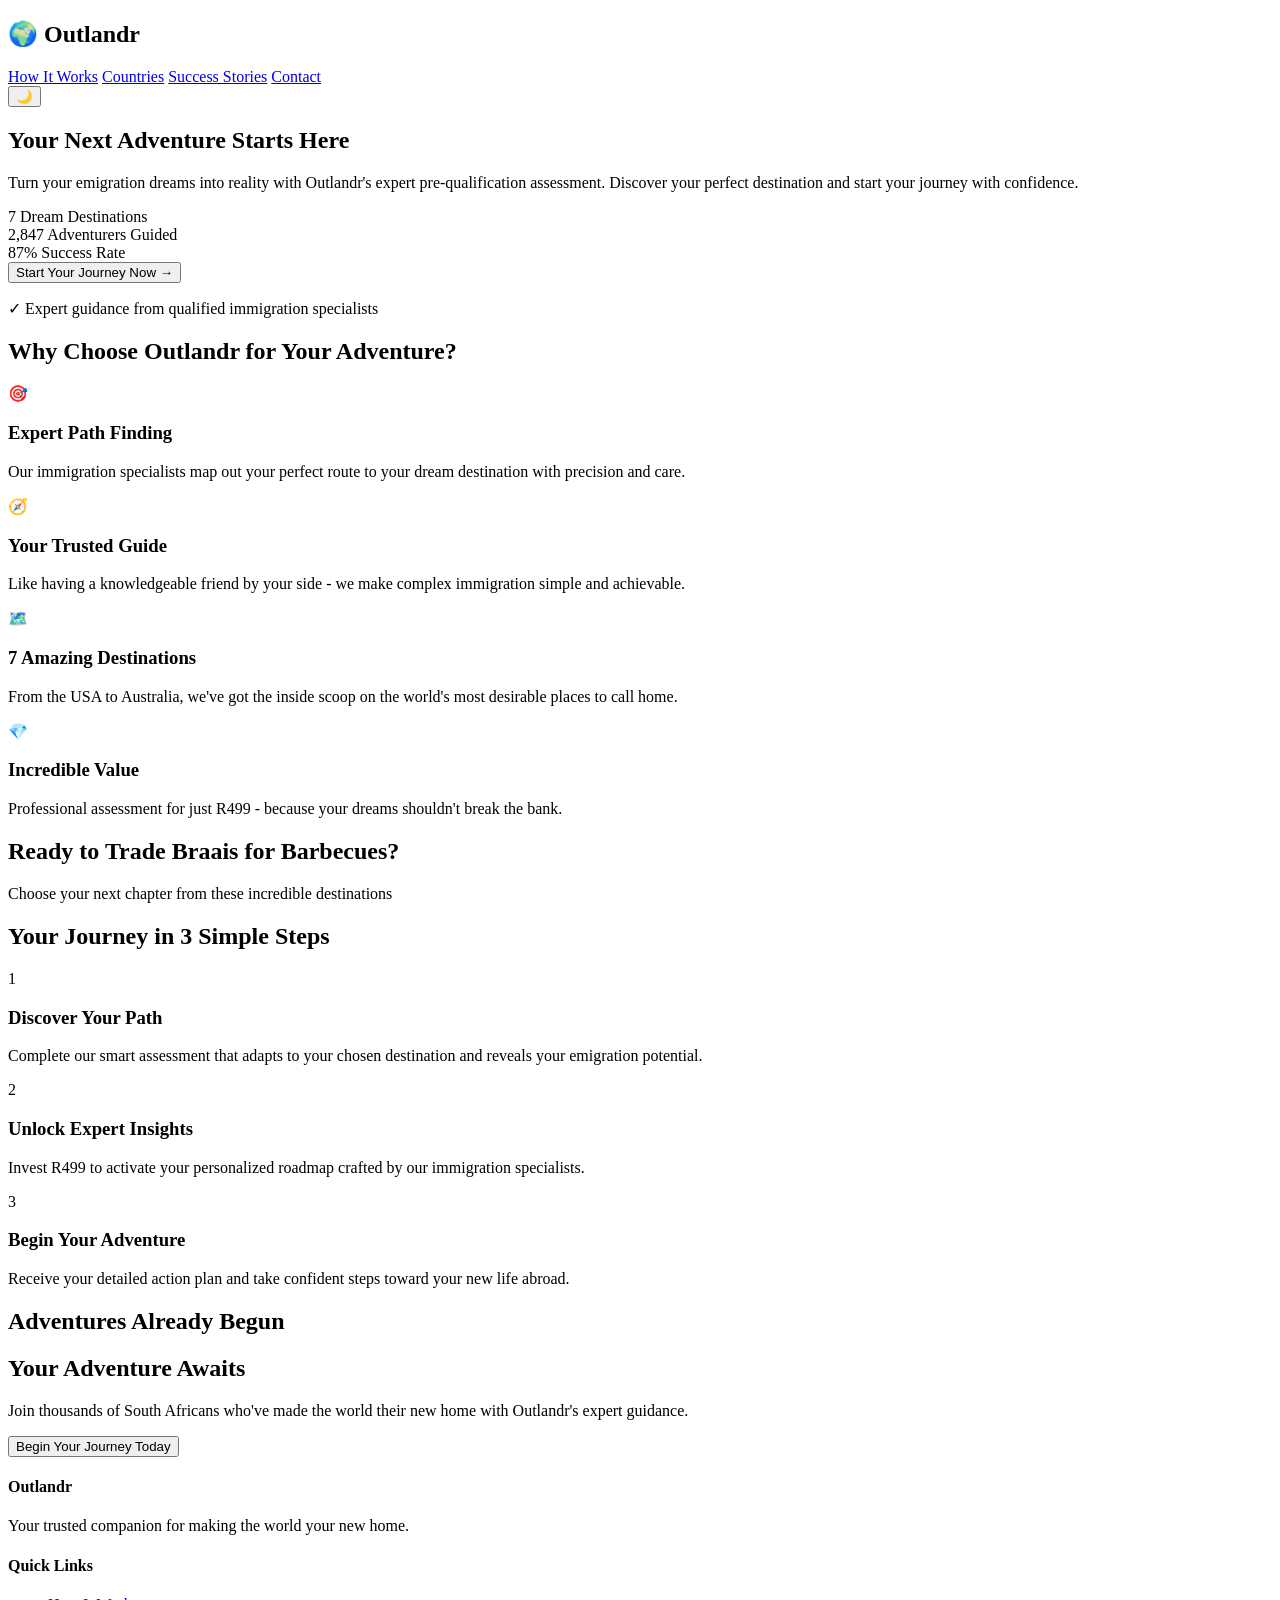
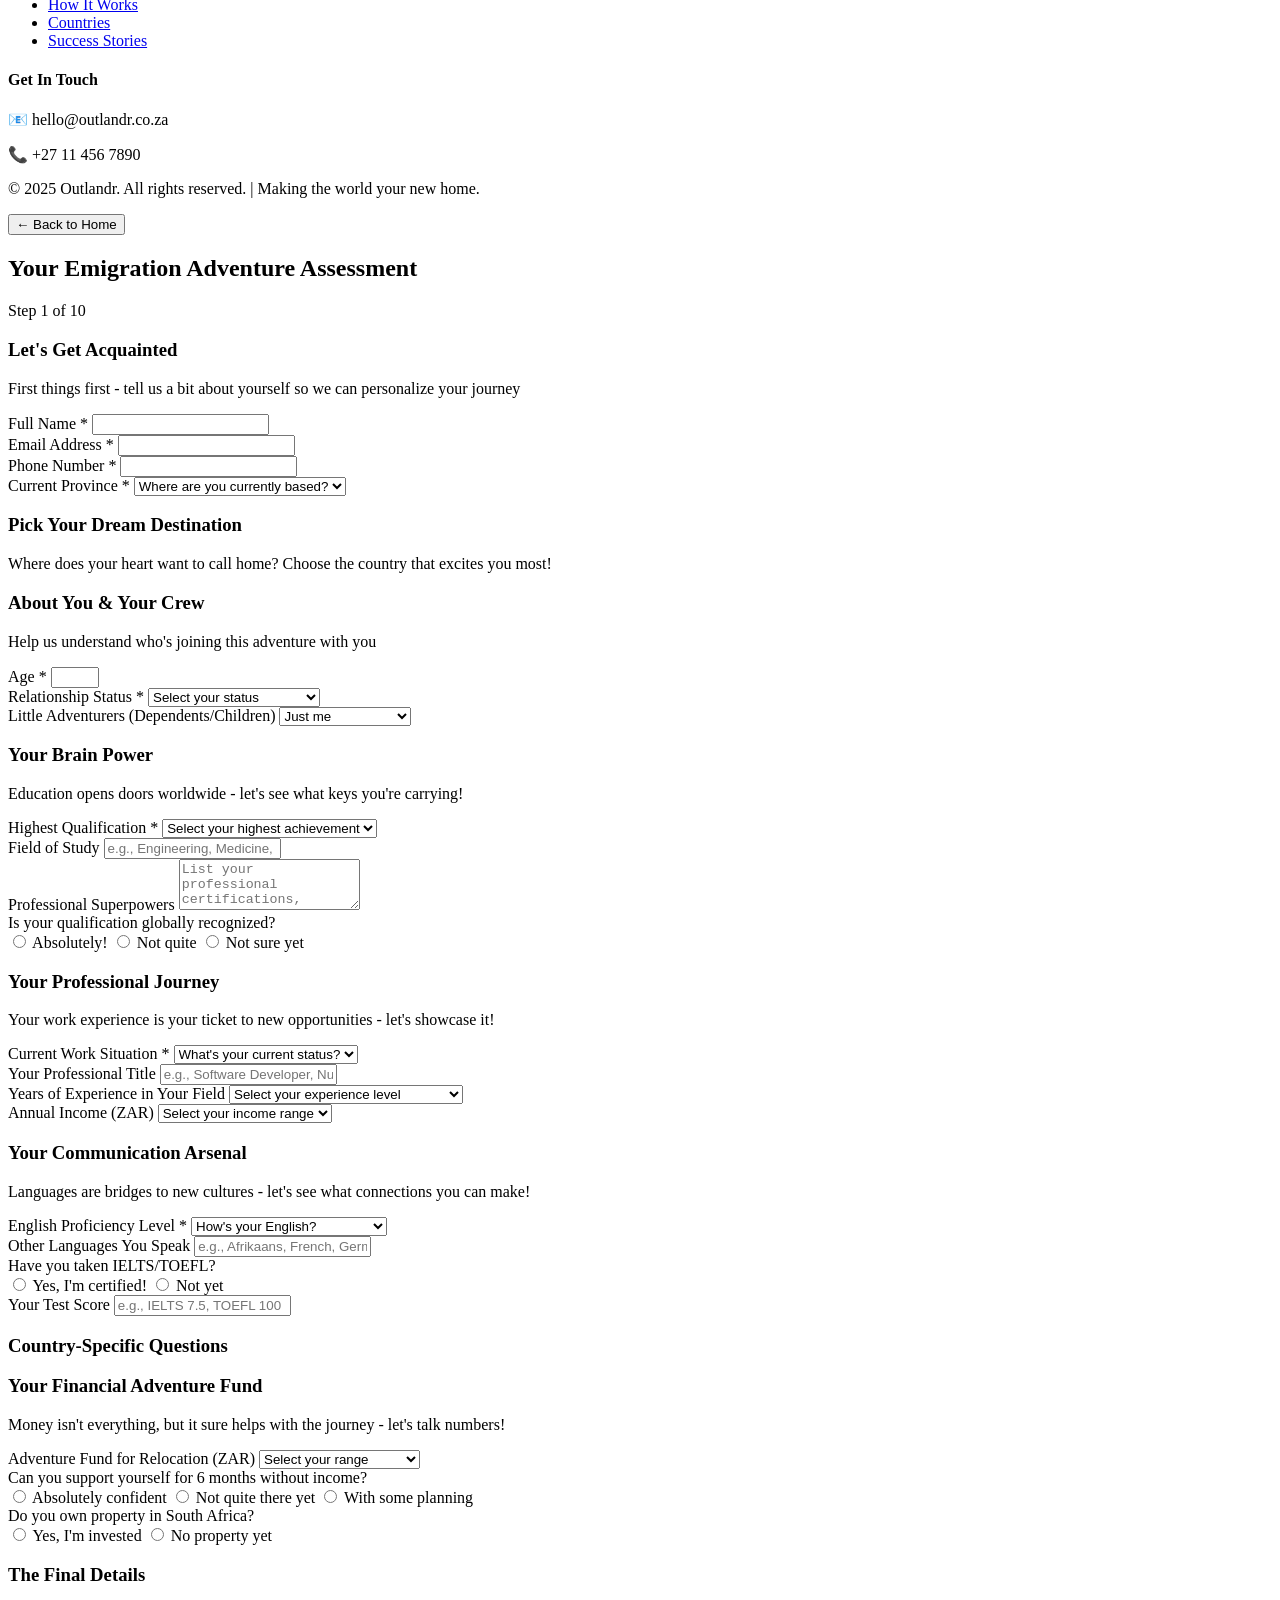
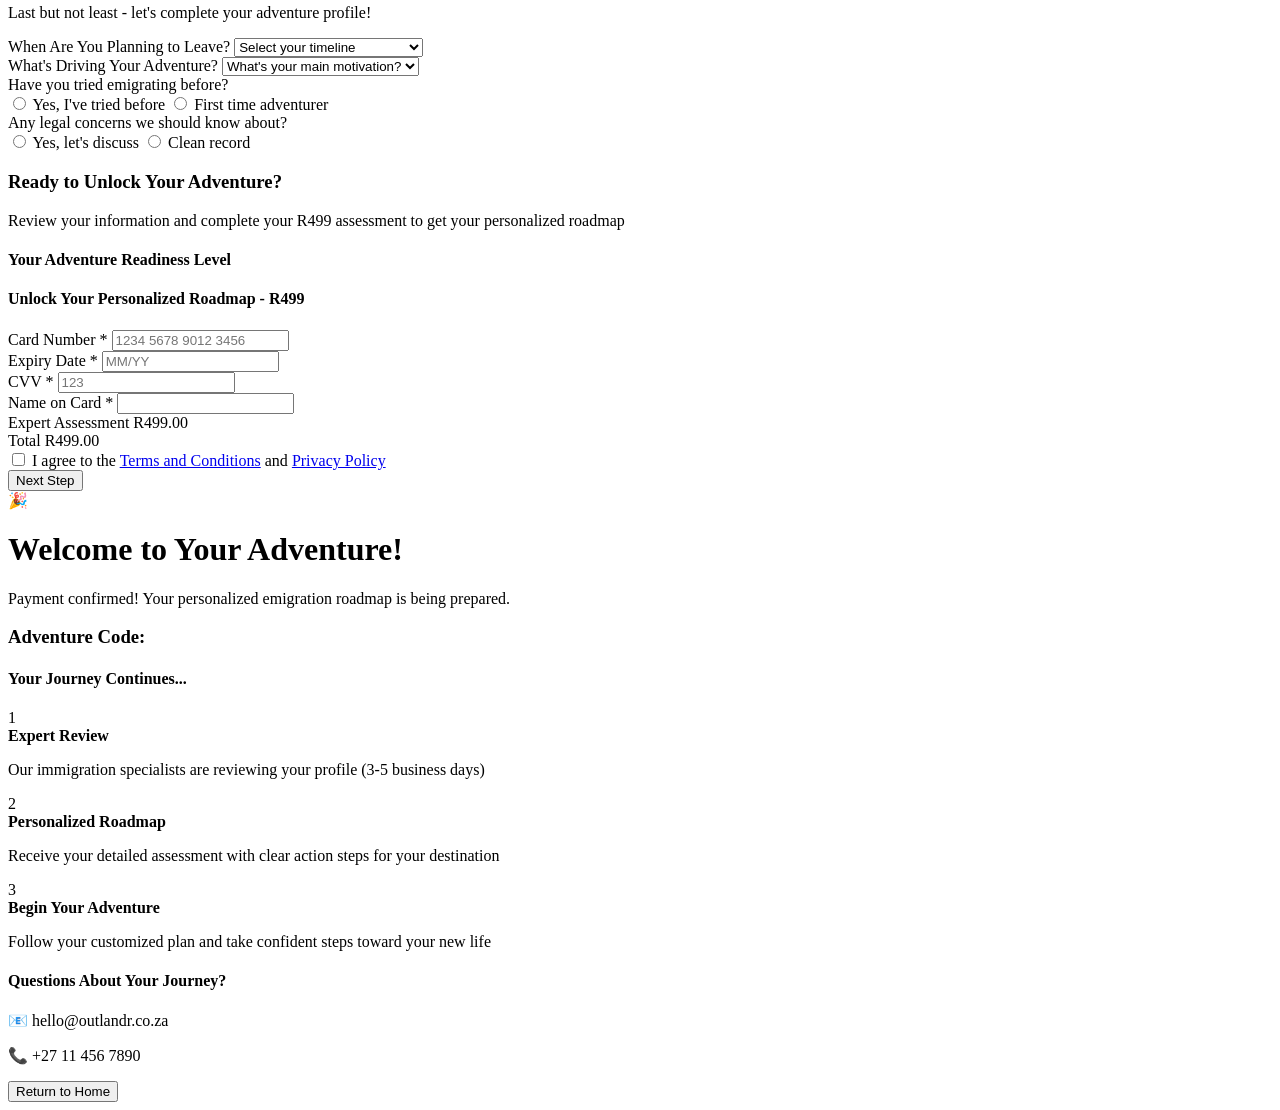
==== index.html @ 3e620a26 "Update index.html" ====
<!DOCTYPE html>
<html lang="en-za">
<head>
    <meta charset="UTF-8">
    <meta name="viewport" content="width=device-width, initial-scale=1.0">
    <title>Outlandr South Africa - Make the World Your New Home</title>
    <link rel="stylesheet" href="https://outlandr.co.za/style.css">
    <link href="https://fonts.googleapis.com/css2?family=Poppins:wght@300;400;500;600;700&display=swap" rel="stylesheet">
</head>
<body>
    <!-- Landing Page -->
    <div id="landing-page">
        <!-- Header -->
        <header class="header">
            <div class="container">
                <div class="header-content">
                    <div class="logo">
                        <h2>🌍 Outlandr</h2>
                    </div>
                    <nav class="nav">
                        <a href="#how-it-works">How It Works</a>
                        <a href="#countries">Countries</a>
                        <a href="#testimonials">Success Stories</a>
                        <a href="#contact">Contact</a>
                    </nav>
                    <button class="theme-toggle" onclick="toggleTheme()" aria-label="Toggle dark/light mode">
                        <span class="theme-icon">🌙</span>
                    </button>
                </div>
            </div>
        </header>

        <!-- Hero Section -->
        <section class="hero">
            <div class="container">
                <div class="hero-content">
                    <div class="hero-text">
                        <h1 class="hero-title">Your Next Adventure Starts Here</h1>
                        <p class="hero-subtitle">Turn your emigration dreams into reality with Outlandr's expert pre-qualification assessment. Discover your perfect destination and start your journey with confidence.</p>
                        <div class="hero-stats">
                            <div class="stat">
                                <span class="stat-number">7</span>
                                <span class="stat-label">Dream Destinations</span>
                            </div>
                            <div class="stat">
                                <span class="stat-number">2,847</span>
                                <span class="stat-label">Adventurers Guided</span>
                            </div>
                            <div class="stat">
                                <span class="stat-number">87%</span>
                                <span class="stat-label">Success Rate</span>
                            </div>
                        </div>
                        <button class="btn btn--primary btn--lg hero-cta" onclick="startAssessment()">
                            Start Your Journey Now →
                        </button>
                        <p class="hero-guarantee">✓ Expert guidance from qualified immigration specialists</p>
                    </div>
                </div>
            </div>
        </section>

        <!-- Value Proposition -->
        <section class="value-prop">
            <div class="container">
                <h2 class="section-title">Why Choose Outlandr for Your Adventure?</h2>
                <div class="benefits-grid">
                    <div class="benefit-card">
                        <div class="benefit-icon">🎯</div>
                        <h3>Expert Path Finding</h3>
                        <p>Our immigration specialists map out your perfect route to your dream destination with precision and care.</p>
                    </div>
                    <div class="benefit-card">
                        <div class="benefit-icon">🧭</div>
                        <h3>Your Trusted Guide</h3>
                        <p>Like having a knowledgeable friend by your side - we make complex immigration simple and achievable.</p>
                    </div>
                    <div class="benefit-card">
                        <div class="benefit-icon">🗺️</div>
                        <h3>7 Amazing Destinations</h3>
                        <p>From the USA to Australia, we've got the inside scoop on the world's most desirable places to call home.</p>
                    </div>
                    <div class="benefit-card">
                        <div class="benefit-icon">💎</div>
                        <h3>Incredible Value</h3>
                        <p>Professional assessment for just R499 - because your dreams shouldn't break the bank.</p>
                    </div>
                </div>
            </div>
        </section>

        <!-- Countries Section -->
        <section id="countries" class="countries">
            <div class="container">
                <h2 class="section-title">Ready to Trade Braais for Barbecues?</h2>
                <p class="section-subtitle">Choose your next chapter from these incredible destinations</p>
                <div class="countries-grid" id="countries-grid">
                    <!-- Countries will be populated by JavaScript -->
                </div>
            </div>
        </section>

        <!-- How It Works -->
        <section id="how-it-works" class="how-it-works">
            <div class="container">
                <h2 class="section-title">Your Journey in 3 Simple Steps</h2>
                <div class="steps-container">
                    <div class="step">
                        <div class="step-number">1</div>
                        <div class="step-content">
                            <h3>Discover Your Path</h3>
                            <p>Complete our smart assessment that adapts to your chosen destination and reveals your emigration potential.</p>
                        </div>
                    </div>
                    <div class="step">
                        <div class="step-number">2</div>
                        <div class="step-content">
                            <h3>Unlock Expert Insights</h3>
                            <p>Invest R499 to activate your personalized roadmap crafted by our immigration specialists.</p>
                        </div>
                    </div>
                    <div class="step">
                        <div class="step-number">3</div>
                        <div class="step-content">
                            <h3>Begin Your Adventure</h3>
                            <p>Receive your detailed action plan and take confident steps toward your new life abroad.</p>
                        </div>
                    </div>
                </div>
            </div>
        </section>

        <!-- Testimonials -->
        <section id="testimonials" class="testimonials">
            <div class="container">
                <h2 class="section-title">Adventures Already Begun</h2>
                <div class="testimonials-grid" id="testimonials-grid">
                    <!-- Testimonials will be populated by JavaScript -->
                </div>
            </div>
        </section>

        <!-- Final CTA -->
        <section class="final-cta">
            <div class="container">
                <div class="cta-content">
                    <h2>Your Adventure Awaits</h2>
                    <p>Join thousands of South Africans who've made the world their new home with Outlandr's expert guidance.</p>
                    <button class="btn btn--primary btn--lg" onclick="startAssessment()">
                        Begin Your Journey Today
                    </button>
                </div>
            </div>
        </section>

        <!-- Footer -->
        <footer id="contact" class="footer">
            <div class="container">
                <div class="footer-content">
                    <div class="footer-section">
                        <h4>Outlandr</h4>
                        <p>Your trusted companion for making the world your new home.</p>
                    </div>
                    <div class="footer-section">
                        <h4>Quick Links</h4>
                        <ul>
                            <li><a href="#how-it-works">How It Works</a></li>
                            <li><a href="#countries">Countries</a></li>
                            <li><a href="#testimonials">Success Stories</a></li>
                        </ul>
                    </div>
                    <div class="footer-section">
                        <h4>Get In Touch</h4>
                        <p>📧 hello@outlandr.co.za</p>
                        <p>📞 +27 11 456 7890</p>
                    </div>
                </div>
                <div class="footer-bottom">
                    <p>&copy; 2025 Outlandr. All rights reserved. | Making the world your new home.</p>
                </div>
            </div>
        </footer>
    </div>

    <!-- Assessment Form -->
    <div id="assessment-form" class="assessment-form hidden">
        <div class="form-container">
            <div class="form-header">
                <button class="back-to-home" onclick="showLandingPage()">← Back to Home</button>
                <h2>Your Emigration Adventure Assessment</h2>
                <div class="progress-bar">
                    <div class="progress-fill" id="progress-fill"></div>
                </div>
                <span class="progress-text" id="progress-text">Step 1 of 10</span>
            </div>

            <div class="form-content">
                <!-- Step 1: Contact Information -->
                <div class="step-content" id="step-1">
                    <h3>Let's Get Acquainted</h3>
                    <p>First things first - tell us a bit about yourself so we can personalize your journey</p>
                    
                    <div class="form-group">
                        <label class="form-label" for="fullName">Full Name *</label>
                        <input type="text" id="fullName" class="form-control" required>
                    </div>
                    
                    <div class="form-group">
                        <label class="form-label" for="email">Email Address *</label>
                        <input type="email" id="email" class="form-control" required>
                    </div>
                    
                    <div class="form-group">
                        <label class="form-label" for="phone">Phone Number *</label>
                        <input type="tel" id="phone" class="form-control" required>
                    </div>
                    
                    <div class="form-group">
                        <label class="form-label" for="province">Current Province *</label>
                        <select id="province" class="form-control" required>
                            <option value="">Where are you currently based?</option>
                        </select>
                    </div>
                </div>

                <!-- Step 2: Country Selection -->
                <div class="step-content hidden" id="step-2">
                    <h3>Pick Your Dream Destination</h3>
                    <p>Where does your heart want to call home? Choose the country that excites you most!</p>
                    
                    <div class="country-options" id="country-options">
                        <!-- Country options will be populated by JavaScript -->
                    </div>
                </div>

                <!-- Step 3: Demographics -->
                <div class="step-content hidden" id="step-3">
                    <h3>About You & Your Crew</h3>
                    <p>Help us understand who's joining this adventure with you</p>
                    
                    <div class="form-group">
                        <label class="form-label" for="age">Age *</label>
                        <input type="number" id="age" class="form-control" min="18" max="80" required>
                    </div>
                    
                    <div class="form-group">
                        <label class="form-label" for="maritalStatus">Relationship Status *</label>
                        <select id="maritalStatus" class="form-control" required>
                            <option value="">Select your status</option>
                            <option value="single">Single & Ready to Mingle</option>
                            <option value="married">Happily Married</option>
                            <option value="divorced">Divorced</option>
                            <option value="widowed">Widowed</option>
                        </select>
                    </div>
                    
                    <div class="form-group">
                        <label class="form-label" for="dependents">Little Adventurers (Dependents/Children)</label>
                        <select id="dependents" class="form-control">
                            <option value="0">Just me</option>
                            <option value="1">1 little explorer</option>
                            <option value="2">2 mini adventurers</option>
                            <option value="3">3 young travelers</option>
                            <option value="4+">4+ future citizens</option>
                        </select>
                    </div>
                </div>

                <!-- Step 4: Education -->
                <div class="step-content hidden" id="step-4">
                    <h3>Your Brain Power</h3>
                    <p>Education opens doors worldwide - let's see what keys you're carrying!</p>
                    
                    <div class="form-group">
                        <label class="form-label" for="education">Highest Qualification *</label>
                        <select id="education" class="form-control" required>
                            <option value="">Select your highest achievement</option>
                        </select>
                    </div>
                    
                    <div class="form-group">
                        <label class="form-label" for="fieldOfStudy">Field of Study</label>
                        <input type="text" id="fieldOfStudy" class="form-control" placeholder="e.g., Engineering, Medicine, Business, Arts">
                    </div>
                    
                    <div class="form-group">
                        <label class="form-label" for="professionalQuals">Professional Superpowers</label>
                        <textarea id="professionalQuals" class="form-control" rows="3" placeholder="List your professional certifications, licenses, or special qualifications"></textarea>
                    </div>
                    
                    <div class="form-group">
                        <label class="form-label">Is your qualification globally recognized?</label>
                        <div class="radio-group">
                            <label><input type="radio" name="qualRecognized" value="yes"> Absolutely!</label>
                            <label><input type="radio" name="qualRecognized" value="no"> Not quite</label>
                            <label><input type="radio" name="qualRecognized" value="unsure"> Not sure yet</label>
                        </div>
                    </div>
                </div>

                <!-- Step 5: Employment -->
                <div class="step-content hidden" id="step-5">
                    <h3>Your Professional Journey</h3>
                    <p>Your work experience is your ticket to new opportunities - let's showcase it!</p>
                    
                    <div class="form-group">
                        <label class="form-label" for="employmentStatus">Current Work Situation *</label>
                        <select id="employmentStatus" class="form-control" required>
                            <option value="">What's your current status?</option>
                            <option value="employed">Full-time Employee</option>
                            <option value="self-employed">Self-employed Boss</option>
                            <option value="part-time">Part-time Worker</option>
                            <option value="unemployed">Between Opportunities</option>
                            <option value="student">Student</option>
                            <option value="retired">Retired</option>
                        </select>
                    </div>
                    
                    <div class="form-group">
                        <label class="form-label" for="jobTitle">Your Professional Title</label>
                        <input type="text" id="jobTitle" class="form-control" placeholder="e.g., Software Developer, Nurse, Teacher, Entrepreneur">
                    </div>
                    
                    <div class="form-group">
                        <label class="form-label" for="workExperience">Years of Experience in Your Field</label>
                        <select id="workExperience" class="form-control">
                            <option value="">Select your experience level</option>
                            <option value="0-1">Just getting started (0-1 years)</option>
                            <option value="2-3">Building momentum (2-3 years)</option>
                            <option value="4-5">Gaining expertise (4-5 years)</option>
                            <option value="6-10">Seasoned professional (6-10 years)</option>
                            <option value="10+">Industry veteran (10+ years)</option>
                        </select>
                    </div>
                    
                    <div class="form-group">
                        <label class="form-label" for="salary">Annual Income (ZAR)</label>
                        <select id="salary" class="form-control">
                            <option value="">Select your income range</option>
                        </select>
                    </div>
                </div>

                <!-- Step 6: Language Skills -->
                <div class="step-content hidden" id="step-6">
                    <h3>Your Communication Arsenal</h3>
                    <p>Languages are bridges to new cultures - let's see what connections you can make!</p>
                    
                    <div class="form-group">
                        <label class="form-label" for="englishLevel">English Proficiency Level *</label>
                        <select id="englishLevel" class="form-control" required>
                            <option value="">How's your English?</option>
                            <option value="native">Native Speaker (Born with it!)</option>
                            <option value="fluent">Fluent (Dream in English)</option>
                            <option value="intermediate">Intermediate (Getting there)</option>
                            <option value="basic">Basic (Learning every day)</option>
                        </select>
                    </div>
                    
                    <div class="form-group">
                        <label class="form-label" for="otherLanguages">Other Languages You Speak</label>
                        <input type="text" id="otherLanguages" class="form-control" placeholder="e.g., Afrikaans, French, German, Portuguese">
                    </div>
                    
                    <div class="form-group">
                        <label class="form-label">Have you taken IELTS/TOEFL?</label>
                        <div class="radio-group">
                            <label><input type="radio" name="languageTest" value="yes"> Yes, I'm certified!</label>
                            <label><input type="radio" name="languageTest" value="no"> Not yet</label>
                        </div>
                    </div>
                    
                    <div class="form-group hidden" id="testScores">
                        <label class="form-label" for="testScore">Your Test Score</label>
                        <input type="text" id="testScore" class="form-control" placeholder="e.g., IELTS 7.5, TOEFL 100">
                    </div>
                </div>

                <!-- Step 7: Country-Specific Questions -->
                <div class="step-content hidden" id="step-7">
                    <h3 id="country-specific-title">Country-Specific Questions</h3>
                    <div id="country-specific-questions">
                        <!-- Questions will be populated based on selected country -->
                    </div>
                </div>

                <!-- Step 8: Financial Situation -->
                <div class="step-content hidden" id="step-8">
                    <h3>Your Financial Adventure Fund</h3>
                    <p>Money isn't everything, but it sure helps with the journey - let's talk numbers!</p>
                    
                    <div class="form-group">
                        <label class="form-label" for="savings">Adventure Fund for Relocation (ZAR)</label>
                        <select id="savings" class="form-control">
                            <option value="">Select your range</option>
                            <option value="under-100k">Under R100,000</option>
                            <option value="100k-250k">R100,000 - R250,000</option>
                            <option value="250k-500k">R250,000 - R500,000</option>
                            <option value="500k-1m">R500,000 - R1,000,000</option>
                            <option value="over-1m">Over R1,000,000</option>
                        </select>
                    </div>
                    
                    <div class="form-group">
                        <label class="form-label">Can you support yourself for 6 months without income?</label>
                        <div class="radio-group">
                            <label><input type="radio" name="canSupport" value="yes"> Absolutely confident</label>
                            <label><input type="radio" name="canSupport" value="no"> Not quite there yet</label>
                            <label><input type="radio" name="canSupport" value="maybe"> With some planning</label>
                        </div>
                    </div>
                    
                    <div class="form-group">
                        <label class="form-label">Do you own property in South Africa?</label>
                        <div class="radio-group">
                            <label><input type="radio" name="ownProperty" value="yes"> Yes, I'm invested</label>
                            <label><input type="radio" name="ownProperty" value="no"> No property yet</label>
                        </div>
                    </div>
                </div>

                <!-- Step 9: Additional Information -->
                <div class="step-content hidden" id="step-9">
                    <h3>The Final Details</h3>
                    <p>Last but not least - let's complete your adventure profile!</p>
                    
                    <div class="form-group">
                        <label class="form-label" for="timeline">When Are You Planning to Leave?</label>
                        <select id="timeline" class="form-control">
                            <option value="">Select your timeline</option>
                            <option value="0-6">ASAP! (0-6 months)</option>
                            <option value="6-12">Soon (6-12 months)</option>
                            <option value="1-2">Planning ahead (1-2 years)</option>
                            <option value="2+">Long-term dream (2+ years)</option>
                        </select>
                    </div>
                    
                    <div class="form-group">
                        <label class="form-label" for="motivation">What's Driving Your Adventure?</label>
                        <select id="motivation" class="form-control">
                            <option value="">What's your main motivation?</option>
                            <option value="career">Career Growth</option>
                            <option value="safety">Safety & Security</option>
                            <option value="education">Better Education</option>
                            <option value="family">Family Reunification</option>
                            <option value="lifestyle">Lifestyle Upgrade</option>
                            <option value="other">Other Adventure</option>
                        </select>
                    </div>
                    
                    <div class="form-group">
                        <label class="form-label">Have you tried emigrating before?</label>
                        <div class="radio-group">
                            <label><input type="radio" name="previousApplication" value="yes"> Yes, I've tried before</label>
                            <label><input type="radio" name="previousApplication" value="no"> First time adventurer</label>
                        </div>
                    </div>
                    
                    <div class="form-group">
                        <label class="form-label">Any legal concerns we should know about?</label>
                        <div class="radio-group">
                            <label><input type="radio" name="criminalRecord" value="yes"> Yes, let's discuss</label>
                            <label><input type="radio" name="criminalRecord" value="no"> Clean record</label>
                        </div>
                    </div>
                </div>

                <!-- Step 10: Review & Payment -->
                <div class="step-content hidden" id="step-10">
                    <h3>Ready to Unlock Your Adventure?</h3>
                    <p>Review your information and complete your R499 assessment to get your personalized roadmap</p>
                    
                    <div class="review-summary" id="review-summary">
                        <!-- Summary will be populated by JavaScript -->
                    </div>
                    
                    <div class="qualification-indicator">
                        <h4>Your Adventure Readiness Level</h4>
                        <div class="indicator" id="qualification-indicator">
                            <!-- Qualification indicator will be updated by JavaScript -->
                        </div>
                    </div>
                    
                    <div class="payment-section">
                        <h4>Unlock Your Personalized Roadmap - R499</h4>
                        
                        <div class="form-group">
                            <label class="form-label" for="cardNumber">Card Number *</label>
                            <input type="text" id="cardNumber" class="form-control" placeholder="1234 5678 9012 3456" required>
                        </div>
                        
                        <div class="form-row">
                            <div class="form-group">
                                <label class="form-label" for="expiryDate">Expiry Date *</label>
                                <input type="text" id="expiryDate" class="form-control" placeholder="MM/YY" required>
                            </div>
                            <div class="form-group">
                                <label class="form-label" for="cvv">CVV *</label>
                                <input type="text" id="cvv" class="form-control" placeholder="123" required>
                            </div>
                        </div>
                        
                        <div class="form-group">
                            <label class="form-label" for="cardName">Name on Card *</label>
                            <input type="text" id="cardName" class="form-control" required>
                        </div>
                        
                        <div class="order-summary">
                            <div class="summary-row">
                                <span>Expert Assessment</span>
                                <span>R499.00</span>
                            </div>
                            <div class="summary-row total">
                                <span>Total</span>
                                <span>R499.00</span>
                            </div>
                        </div>
                        
                        <div class="form-group">
                            <label class="checkbox-label">
                                <input type="checkbox" id="agreeTerms" required>
                                <span class="checkmark"></span>
                                I agree to the <a href="#" target="_blank">Terms and Conditions</a> and <a href="#" target="_blank">Privacy Policy</a>
                            </label>
                        </div>
                    </div>
                </div>
            </div>

            <div class="form-footer">
                <button class="btn btn--outline" id="prevBtn" onclick="previousStep()" style="display: none;">Previous</button>
                <button class="btn btn--primary" id="nextBtn" onclick="nextStep()">Next Step</button>
                <button class="btn btn--primary" id="payBtn" onclick="completePayment()" style="display: none;">Complete Payment & Unlock My Adventure</button>
            </div>
        </div>
    </div>

    <!-- Success Page -->
    <div id="success-page" class="success-page hidden">
        <div class="container">
            <div class="success-content">
                <div class="success-icon">🎉</div>
                <h1>Welcome to Your Adventure!</h1>
                <p class="success-subtitle">Payment confirmed! Your personalized emigration roadmap is being prepared.</p>
                
                <div class="confirmation-details">
                    <h3>Adventure Code: <span id="confirmationNumber"></span></h3>
                    
                    <div class="next-steps">
                        <h4>Your Journey Continues...</h4>
                        <div class="step-item">
                            <span class="step-num">1</span>
                            <div>
                                <strong>Expert Review</strong>
                                <p>Our immigration specialists are reviewing your profile (3-5 business days)</p>
                            </div>
                        </div>
                        <div class="step-item">
                            <span class="step-num">2</span>
                            <div>
                                <strong>Personalized Roadmap</strong>
                                <p>Receive your detailed assessment with clear action steps for your destination</p>
                            </div>
                        </div>
                        <div class="step-item">
                            <span class="step-num">3</span>
                            <div>
                                <strong>Begin Your Adventure</strong>
                                <p>Follow your customized plan and take confident steps toward your new life</p>
                            </div>
                        </div>
                    </div>
                    
                    <div class="contact-info">
                        <h4>Questions About Your Journey?</h4>
                        <p>📧 hello@outlandr.co.za</p>
                        <p>📞 +27 11 456 7890</p>
                    </div>
                </div>
                
                <button class="btn btn--primary" onclick="showLandingPage()">Return to Home</button>
            </div>
        </div>
    </div>

    <script src="https://outlandr.co.za/app.js"></script>
</body>
</html>
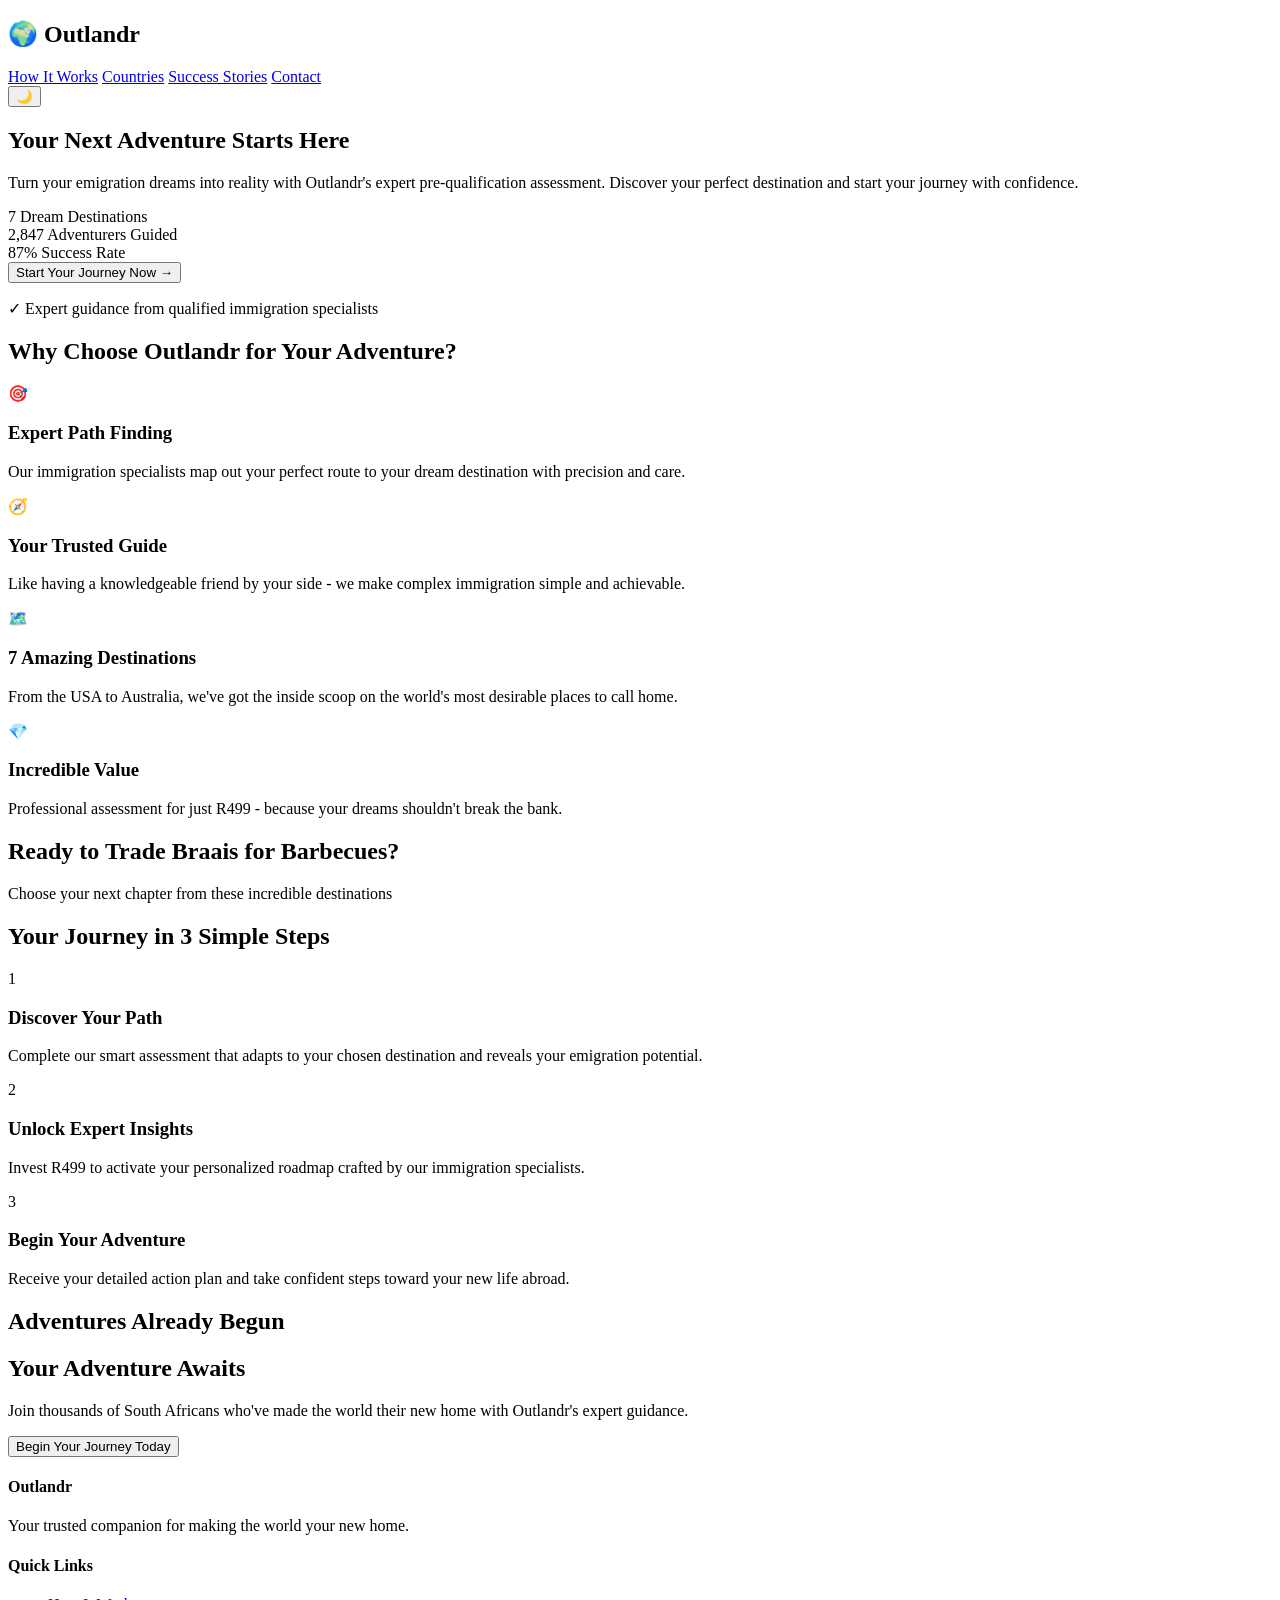
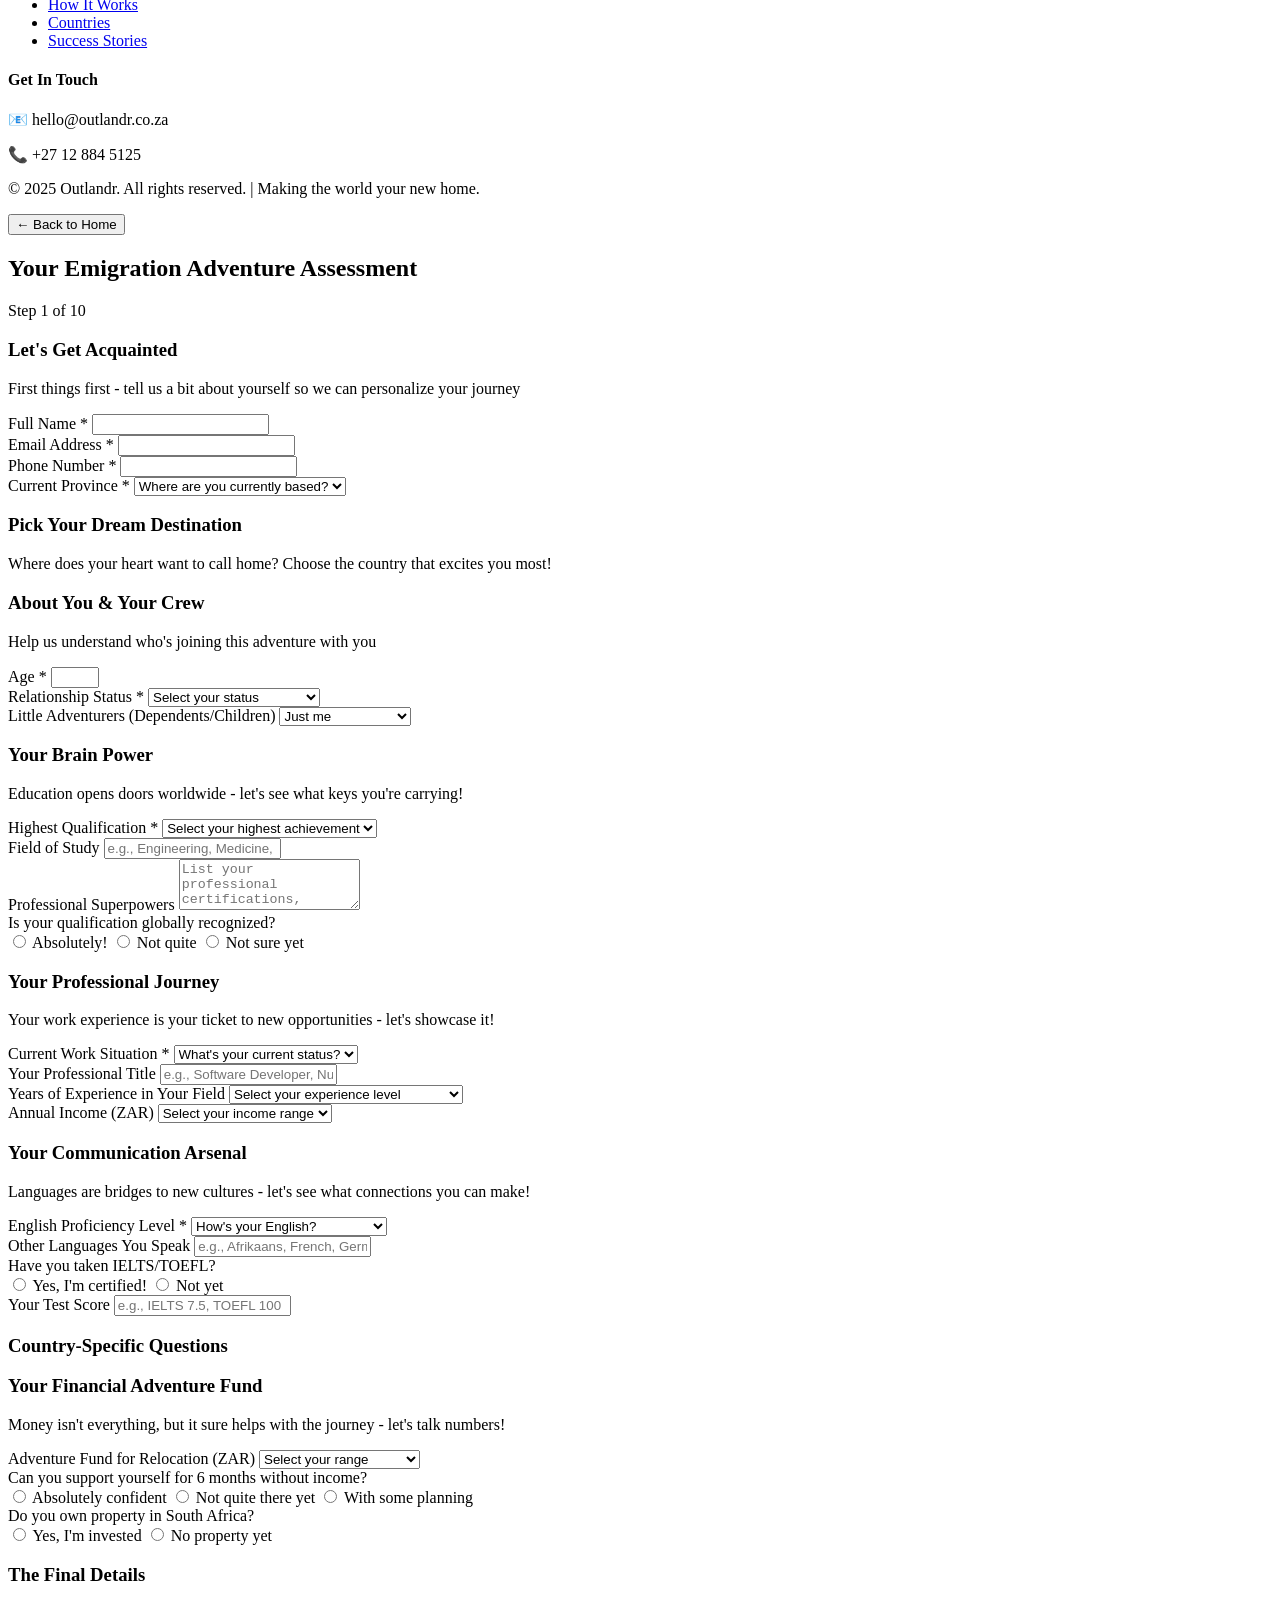
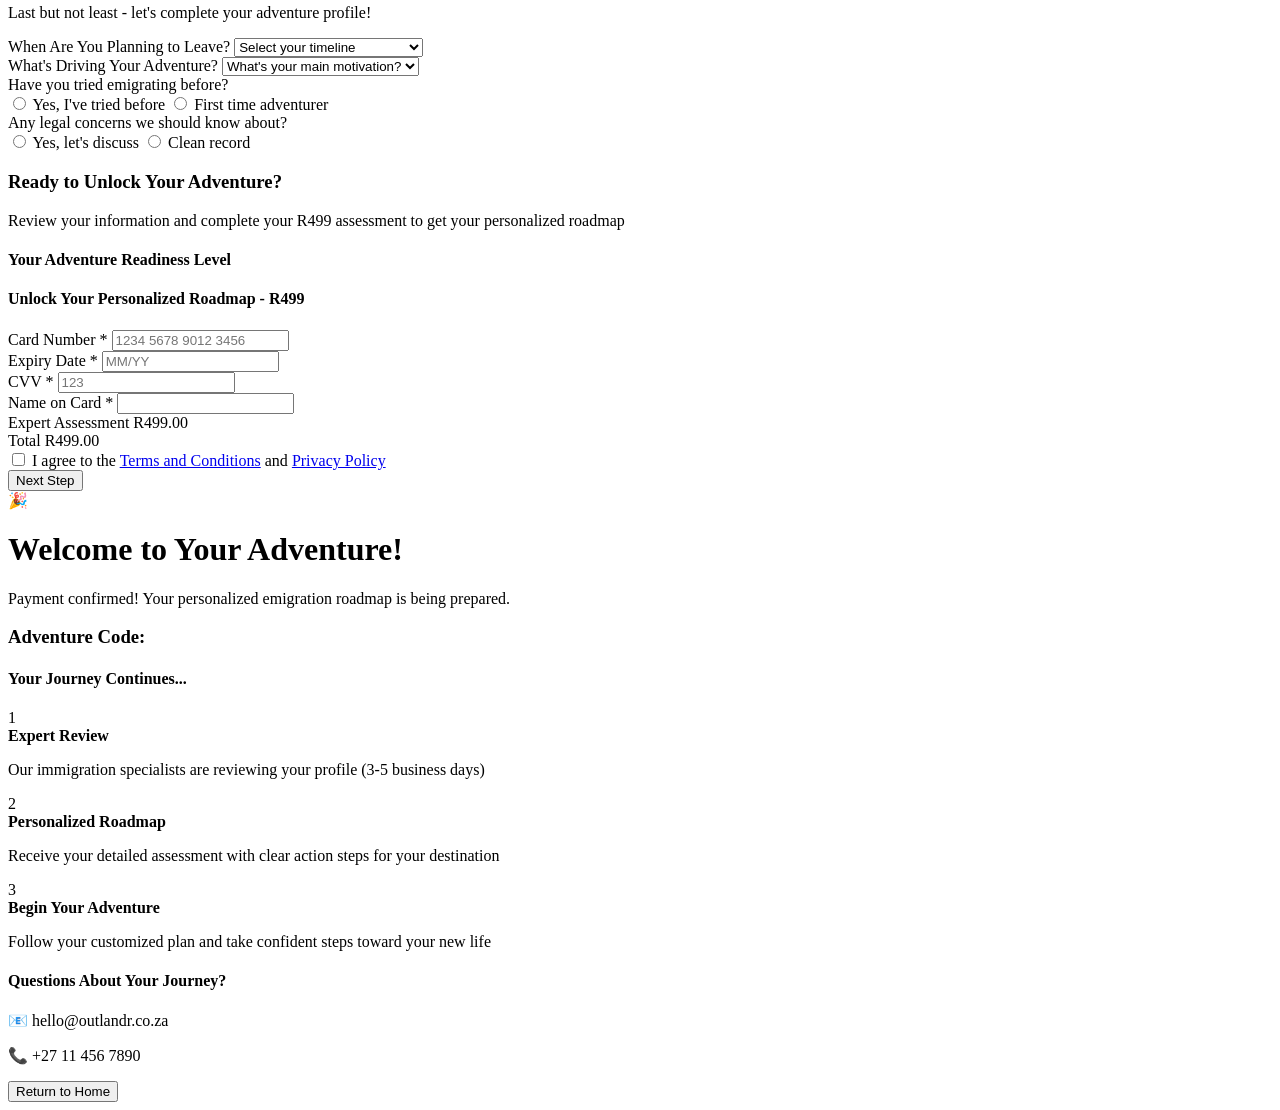
==== commit 4815616a: "Update index.html" ====
--- a/index.html
+++ b/index.html
@@ -3,7 +3,227 @@
 <head>
     <meta charset="UTF-8">
     <meta name="viewport" content="width=device-width, initial-scale=1.0">
-    <title>Outlandr South Africa - Make the World Your New Home</title>
+    <title>Outlandr  | South African Emigration Assessment - USA, Australia, Canada, UK, NZ</title>
+    <!-- Meta Description (appears in search results) -->
+<meta name="description" content="Professional emigration assessment for South Africans relocating to USA, Australia, Canada, UK, Netherlands, Ireland & NZ. Expert visa qualification check - R1,099. Start your journey today.">
+<!-- Robots directive for search engines -->
+<meta name="robots" content="index, follow, max-snippet:-1, max-image-preview:large, max-video-preview:-1">
+
+<!-- Meta Keywords (optional, not used by Google but still good practice) -->
+<meta name="keywords" content="South African emigration, visa assessment, immigration consultant, emigrate from South Africa, visa qualification, skilled migration, Canada immigration, Australia visa, UK immigration, USA, travel visa South Africa">
+
+<!-- Author information -->
+<meta name="author" content="Outlandr Emigration Services">
+
+<!-- Language specification -->
+<meta name="language" content="en-ZA">
+
+<!-- Geographic targeting for South Africa -->
+<meta name="geo.region" content="ZA">
+<meta name="geo.country" content="South Africa">
+<meta name="geo.placename" content="South Africa">
+
+<!-- Search engine revisit frequency -->
+<meta name="revisit-after" content="7 days">
+
+<!-- Open Graph Tags for Social Media Sharing -->
+<meta property="og:type" content="website">
+<meta property="og:title" content="Outlandr | Professional South African Emigration Assessment">
+<meta property="og:description" content="Get your professional emigration assessment for R1,099. Qualify for USA, Australia, Canada, UK, Netherlands, Ireland & New Zealand. Start your journey today.">
+<meta property="og:url" content="https://outlandr.co.za">
+<meta property="og:site_name" content="Outlandr">
+<meta property="og:image" content="https://outlandr.co.za/assets/images/og-image.jpg">
+<meta property="og:image:width" content="1200">
+<meta property="og:image:height" content="630">
+<meta property="og:locale" content="en_ZA">
+
+
+<!-- Twitter Card Tags -->
+<meta name="twitter:card" content="summary_large_image">
+<meta name="twitter:site" content="@outlandr">
+<meta name="twitter:creator" content="@outlandr">
+<meta name="twitter:title" content="Outlandr | Professional South African Emigration Assessment">
+<meta name="twitter:description" content="Get your professional emigration assessment for R1,099. Qualify for USA, Australia, Canada, UK, Netherlands, Ireland & New Zealand.">
+<meta name="twitter:image" content="https://outlandr.co.za/assets/images/twitter-card.jpg">
+
+
+<!-- Organization Schema Markup (JSON-LD) -->
+<script type="application/ld+json">
+{
+  "@context": "https://schema.org",
+  "@type": "Organization",
+  "name": "Outlandr",
+  "description": "Professional emigration assessment and visa consulting services for South Africans",
+  "url": "https://outlandr.co.za",
+  "logo": "https://outlandr.co.za/logo.png",
+  "contactPoint": {
+    "@type": "ContactPoint",
+    "telephone": "+27-12-884-5125",
+    "contactType": "customer service",
+    "availableLanguage": ["English"]
+  },
+  "address": {
+    "@type": "PostalAddress",
+    "addressLocality": "Pretoria",
+    "addressRegion": "Gauteng",
+    "addressCountry": "ZA"
+  },
+  "sameAs": [
+    "https://www.facebook.com/OutlandrZA",
+    "https://www.linkedin.com/company/outlandr"
+  ],
+  "serviceType": "Immigration Consulting"
+}
+</script>
+
+
+ <!-- Service Schema Markup for Travel/Immigration -->
+<script type="application/ld+json">
+{
+  "@context": "https://schema.org",
+  "@type": "TravelAgency",
+  "name": "Outlandr Emigration Services",
+  "description": "Professional emigration qualification assessment for South Africans looking to relocate internationally",
+  "provider": {
+    "@type": "Organization", 
+    "name": "Outlandr"
+  },
+  "areaServed": {
+    "@type": "Country",
+    "name": "South Africa"
+  },
+  "hasOfferCatalog": {
+    "@type": "OfferCatalog",
+    "name": "Emigration Services",
+    "itemListElement": [
+      {
+        "@type": "Offer",
+        "itemOffered": {
+          "@type": "Service",
+          "name": "Emigration Assessment",
+          "category": "Immigration Consulting"
+        },
+        "price": "1099",
+        "priceCurrency": "ZAR",
+        "availability": "https://schema.org/InStock"
+      }
+    ]
+  }
+}
+</script>
+
+
+<!-- FAQ Schema Markup -->
+<script type="application/ld+json">
+{
+  "@context": "https://schema.org",
+  "@type": "FAQPage",
+  "mainEntity": [
+    {
+      "@type": "Question",
+      "name": "How much does the emigration assessment cost?",
+      "acceptedAnswer": {
+        "@type": "Answer",
+        "text": "Our professional emigration assessment costs R1,099 and includes a comprehensive evaluation of your qualification for emigration to 7 countries: USA, Australia, Canada, UK, Netherlands, Ireland, and New Zealand."
+      }
+    },
+    {
+      "@type": "Question",
+      "name": "Which countries can South Africans emigrate to?",
+      "acceptedAnswer": {
+        "@type": "Answer",
+        "text": "We assess your eligibility for emigration to the United States, Australia, New Zealand, United Kingdom, Netherlands, Ireland, and Canada. Each country has different visa requirements and pathways for South African emigrants."
+      }
+    },
+    {
+      "@type": "Question", 
+      "name": "How long does the travel visa assessment take?",
+      "acceptedAnswer": {
+        "@type": "Answer",
+        "text": "After payment, our travel and immigration specialists will assess your submission within 48 hours and provide you with a detailed report on your emigration options and next steps."
+      }
+    },
+    {
+      "@type": "Question",
+      "name": "Do I qualify for skilled migration from South Africa?",
+      "acceptedAnswer": {
+        "@type": "Answer",
+        "text": "Our assessment evaluates your education, work experience, age, English proficiency, and other factors to determine your eligibility for skilled migration programs in various countries."
+      }
+    }
+  ]
+}
+</script>
+
+
+<!-- Local Business Schema for South African Travel Industry -->
+<script type="application/ld+json">
+{
+  "@context": "https://schema.org",
+  "@type": "TravelAgency",
+  "name": "Outlandr Emigration Services",
+  "image": "https://outlandr.co.za/assets/images/office.jpg",
+  "description": "Professional emigration assessment and visa consulting for South Africans seeking international relocation",
+  "address": {
+    "@type": "PostalAddress",
+    "streetAddress": "297 Lucky Bean Crescent",
+    "addressLocality": "Pretoria",
+    "addressRegion": "Gauteng", 
+    "postalCode": "0181",
+    "addressCountry": "ZA"
+  },
+  "geo": {
+    "@type": "GeoCoordinates",
+    "latitude": -26.1076,
+    "longitude": 28.0567
+  },
+  "telephone": "+27-12-884-5125",
+  "email": "hello@outlandr.co.za",
+  "url": "https://outlandr.co.za",
+  "openingHours": [
+    "Mo-Fr 09:00-17:00"
+  ],
+  "priceRange": "R1099",
+  "serviceType": "Immigration Consulting",
+  "areaServed": [
+    "South Africa",
+    "Johannesburg", 
+    "Cape Town",
+    "Durban",
+    "Pretoria"
+  ]
+}
+</script>
+
+
+<!-- Canonical URL to prevent duplicate content -->
+<link rel="canonical" href="https://outlandr.co.za/">
+
+<!-- Hreflang for South African targeting -->
+<link rel="alternate" hreflang="en-za" href="https://outlandr.co.za/">
+<link rel="alternate" hreflang="x-default" href="https://outlandr.co.za/">
+
+
+<!-- Preload critical resources -->
+<link rel="preload" href="/assets/fonts/poppins-regular.woff2" as="font" type="font/woff2" crossorigin>
+<link rel="preload" href="/assets/css/critical.css" as="style">
+<link rel="preload" href="/assets/images/hero-bg.webp" as="image">
+
+<!-- DNS prefetch for external resources -->
+<link rel="dns-prefetch" href="//fonts.googleapis.com">
+<link rel="dns-prefetch" href="//www.google-analytics.com">
+<link rel="dns-prefetch" href="//www.googletagmanager.com">
+
+
+<!-- Security and Privacy Headers -->
+<meta http-equiv="X-Content-Type-Options" content="nosniff">
+<meta http-equiv="X-Frame-Options" content="DENY">
+<meta http-equiv="X-XSS-Protection" content="1; mode=block">
+<meta http-equiv="Referrer-Policy" content="strict-origin-when-cross-origin">
+
+        
+    
+    
     <link rel="stylesheet" href="https://outlandr.co.za/style.css">
     <link href="https://fonts.googleapis.com/css2?family=Poppins:wght@300;400;500;600;700&display=swap" rel="stylesheet">
 </head>
@@ -172,7 +392,7 @@
                     <div class="footer-section">
                         <h4>Get In Touch</h4>
                         <p>📧 hello@outlandr.co.za</p>
-                        <p>📞 +27 11 456 7890</p>
+                        <p>📞 +27 12 884 5125</p>
                     </div>
                 </div>
                 <div class="footer-bottom">
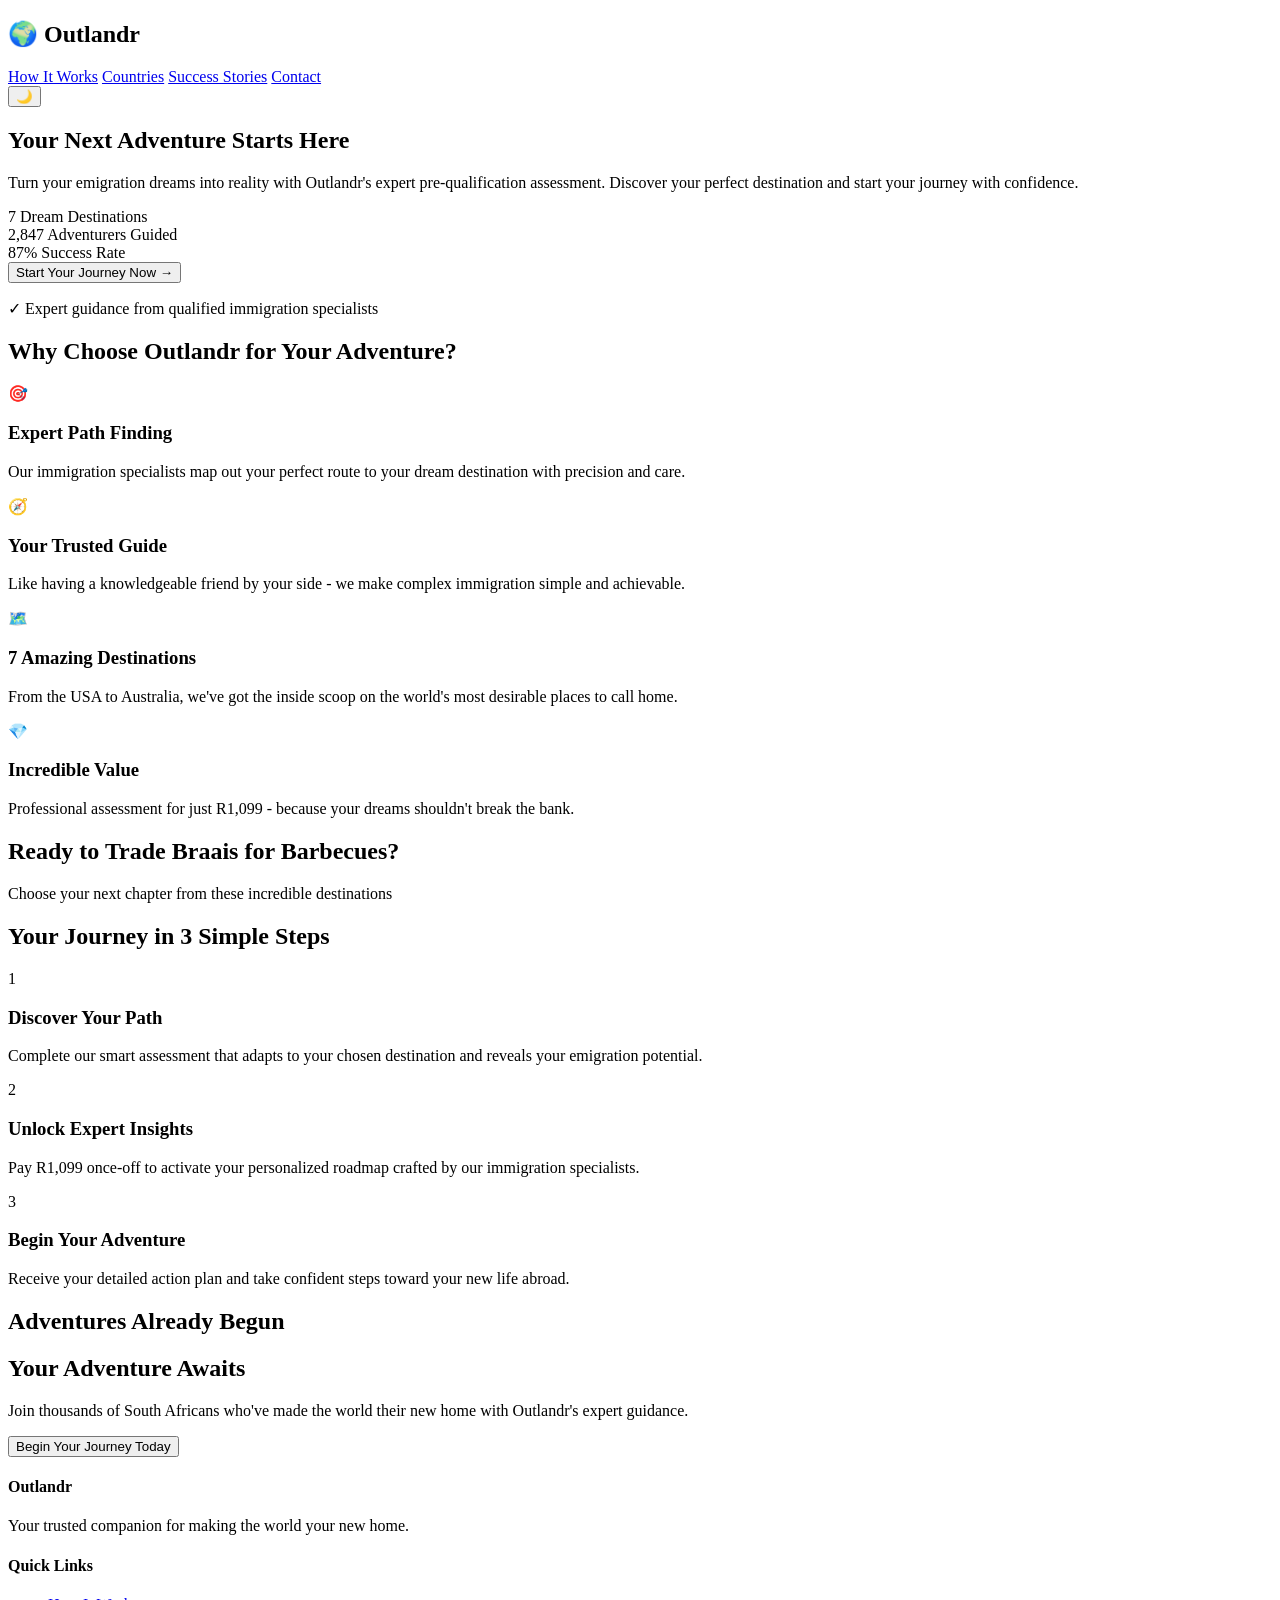
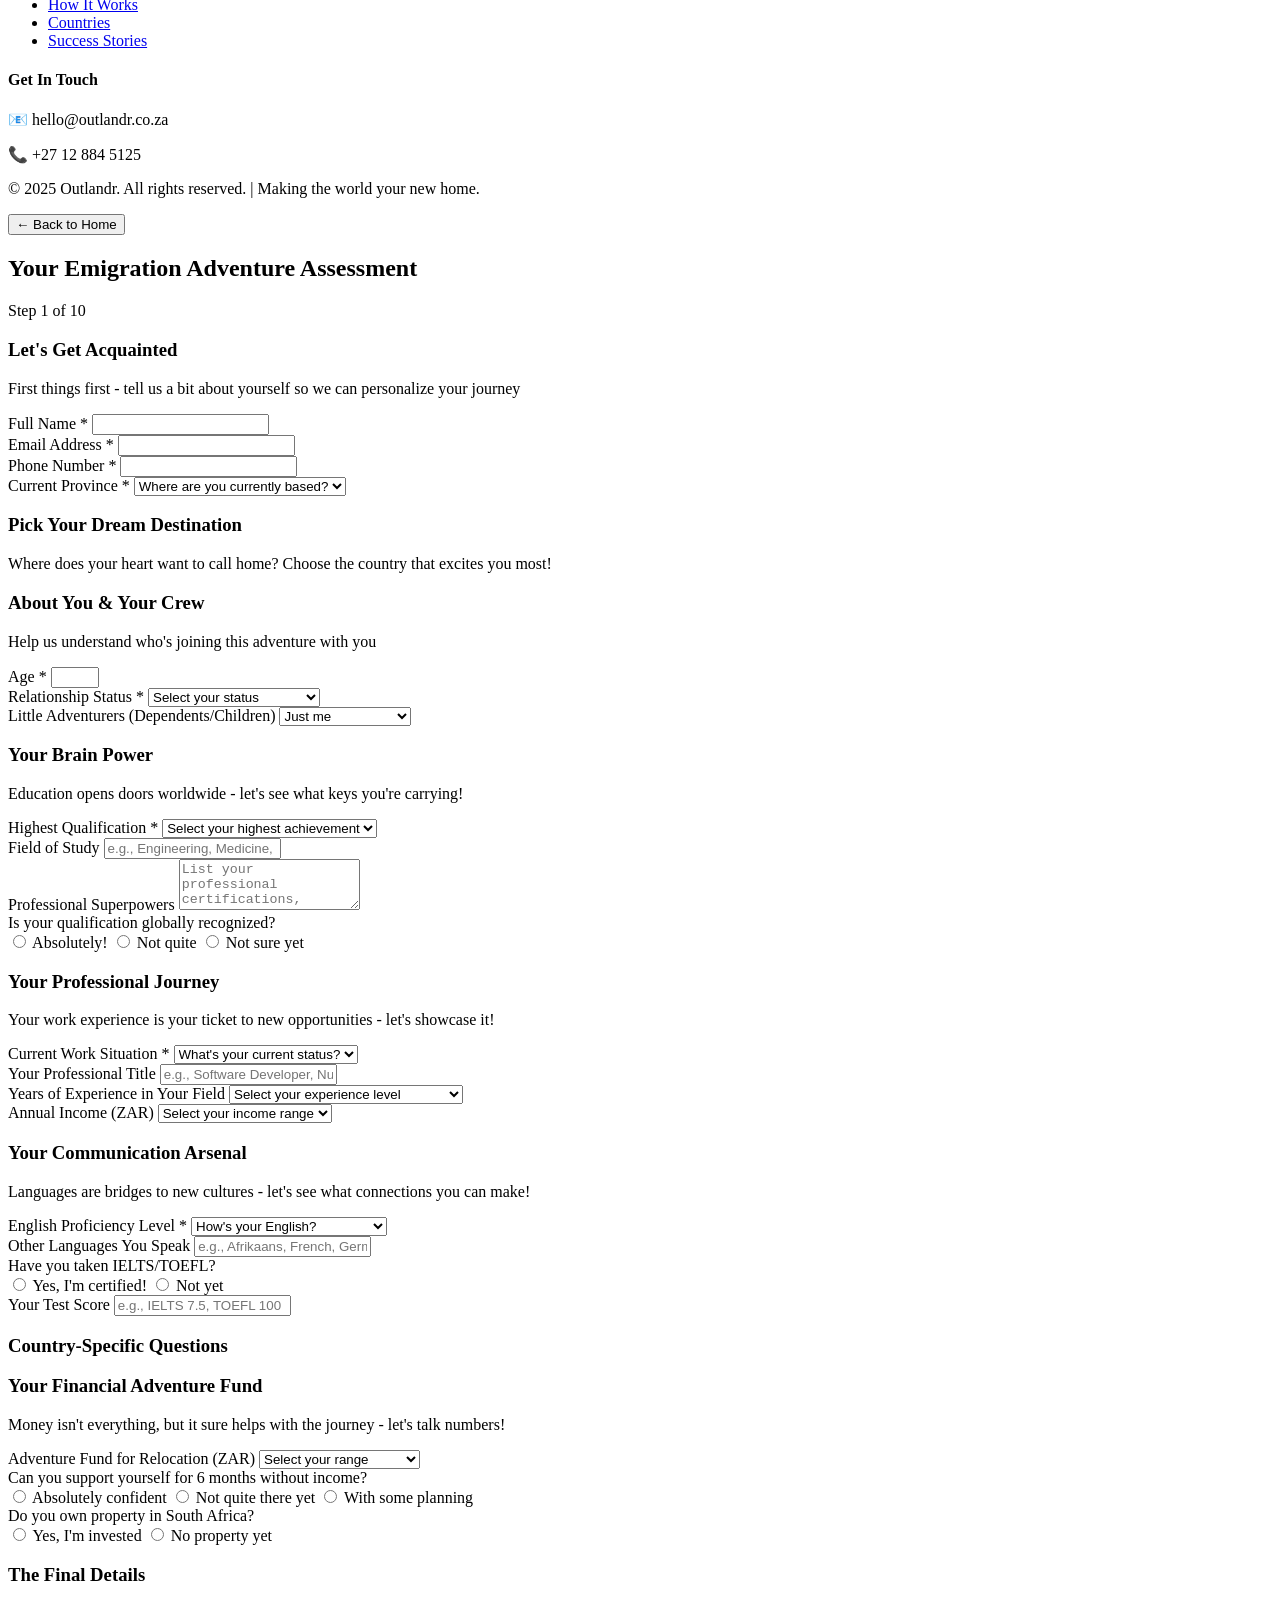
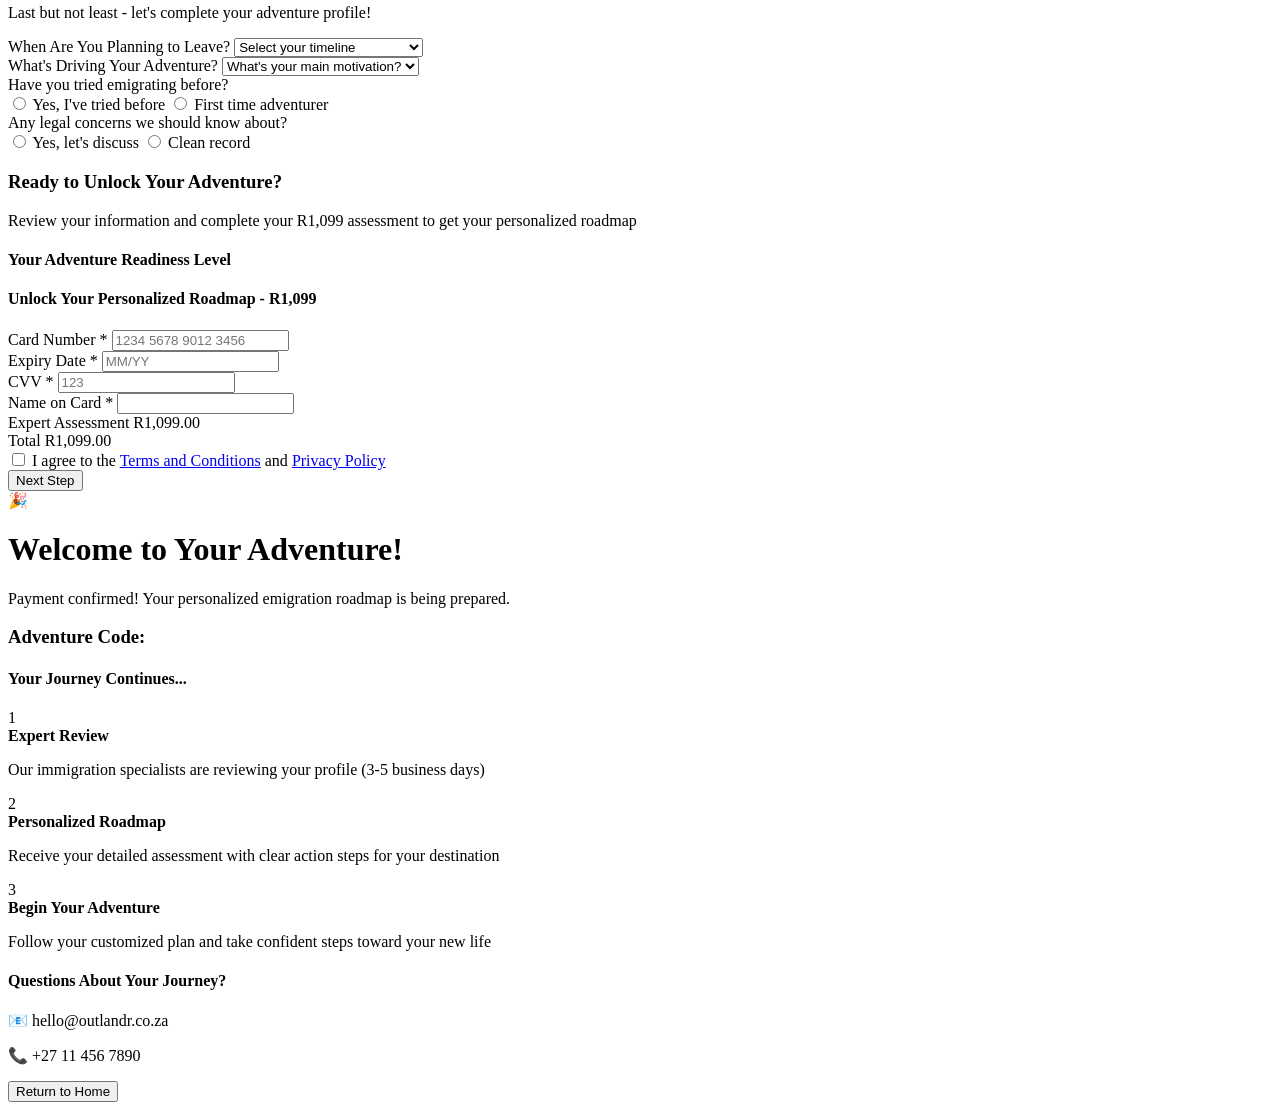
==== commit 5fade243: "Update index.html" ====
--- a/index.html
+++ b/index.html
@@ -32,19 +32,12 @@
 <meta property="og:description" content="Get your professional emigration assessment for R1,099. Qualify for USA, Australia, Canada, UK, Netherlands, Ireland & New Zealand. Start your journey today.">
 <meta property="og:url" content="https://outlandr.co.za">
 <meta property="og:site_name" content="Outlandr">
-<meta property="og:image" content="https://outlandr.co.za/assets/images/og-image.jpg">
+<meta property="og:image" content="https://outlandr.co.za/outlandrcover.png">
 <meta property="og:image:width" content="1200">
 <meta property="og:image:height" content="630">
 <meta property="og:locale" content="en_ZA">
 
 
-<!-- Twitter Card Tags -->
-<meta name="twitter:card" content="summary_large_image">
-<meta name="twitter:site" content="@outlandr">
-<meta name="twitter:creator" content="@outlandr">
-<meta name="twitter:title" content="Outlandr | Professional South African Emigration Assessment">
-<meta name="twitter:description" content="Get your professional emigration assessment for R1,099. Qualify for USA, Australia, Canada, UK, Netherlands, Ireland & New Zealand.">
-<meta name="twitter:image" content="https://outlandr.co.za/assets/images/twitter-card.jpg">
 
 
 <!-- Organization Schema Markup (JSON-LD) -->
@@ -303,7 +296,7 @@
                     <div class="benefit-card">
                         <div class="benefit-icon">💎</div>
                         <h3>Incredible Value</h3>
-                        <p>Professional assessment for just R499 - because your dreams shouldn't break the bank.</p>
+                        <p>Professional assessment for just R1,099 - because your dreams shouldn't break the bank.</p>
                     </div>
                 </div>
             </div>
@@ -336,7 +329,7 @@
                         <div class="step-number">2</div>
                         <div class="step-content">
                             <h3>Unlock Expert Insights</h3>
-                            <p>Invest R499 to activate your personalized roadmap crafted by our immigration specialists.</p>
+                            <p>Pay R1,099 once-off to activate your personalized roadmap crafted by our immigration specialists.</p>
                         </div>
                     </div>
                     <div class="step">
@@ -688,7 +681,7 @@
                 <!-- Step 10: Review & Payment -->
                 <div class="step-content hidden" id="step-10">
                     <h3>Ready to Unlock Your Adventure?</h3>
-                    <p>Review your information and complete your R499 assessment to get your personalized roadmap</p>
+                    <p>Review your information and complete your R1,099 assessment to get your personalized roadmap</p>
                     
                     <div class="review-summary" id="review-summary">
                         <!-- Summary will be populated by JavaScript -->
@@ -702,7 +695,7 @@
                     </div>
                     
                     <div class="payment-section">
-                        <h4>Unlock Your Personalized Roadmap - R499</h4>
+                        <h4>Unlock Your Personalized Roadmap - R1,099</h4>
                         
                         <div class="form-group">
                             <label class="form-label" for="cardNumber">Card Number *</label>
@@ -728,11 +721,11 @@
                         <div class="order-summary">
                             <div class="summary-row">
                                 <span>Expert Assessment</span>
-                                <span>R499.00</span>
+                                <span>R1,099.00</span>
                             </div>
                             <div class="summary-row total">
                                 <span>Total</span>
-                                <span>R499.00</span>
+                                <span>R1,099.00</span>
                             </div>
                         </div>
                         
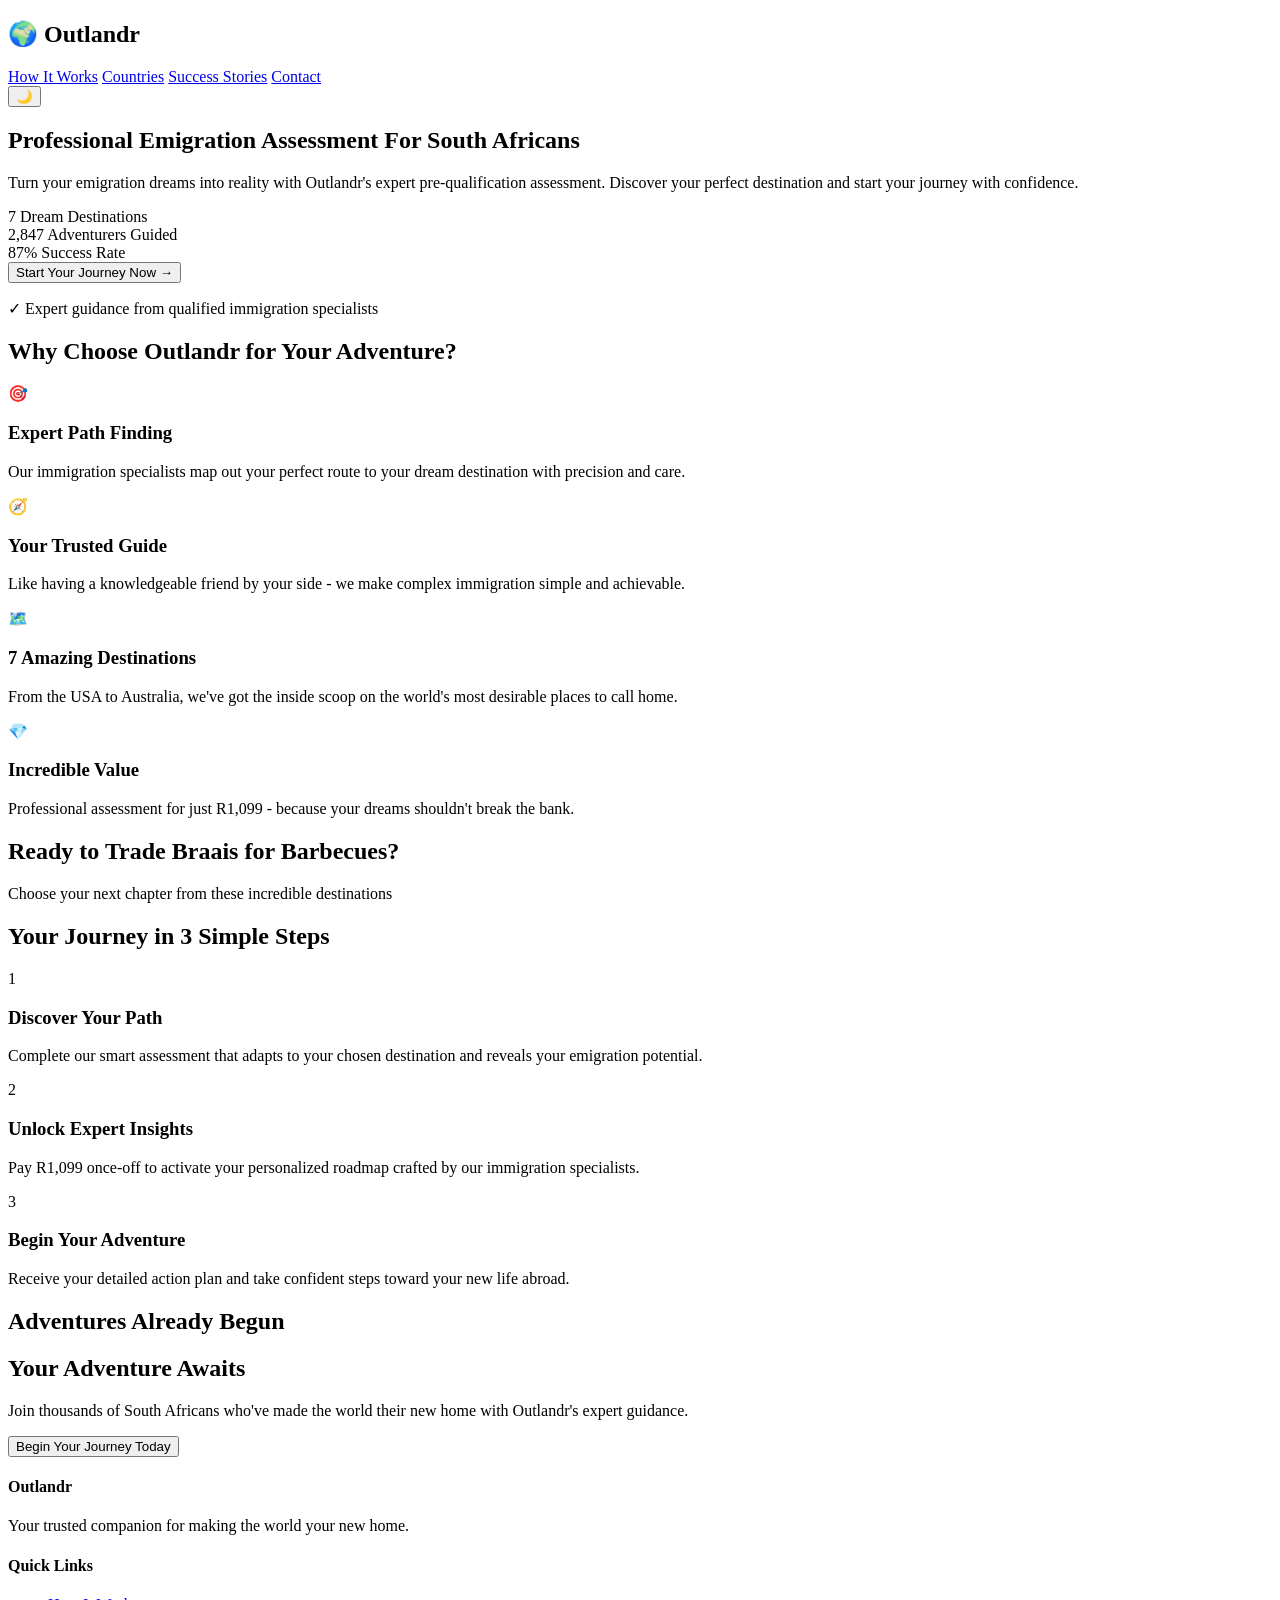
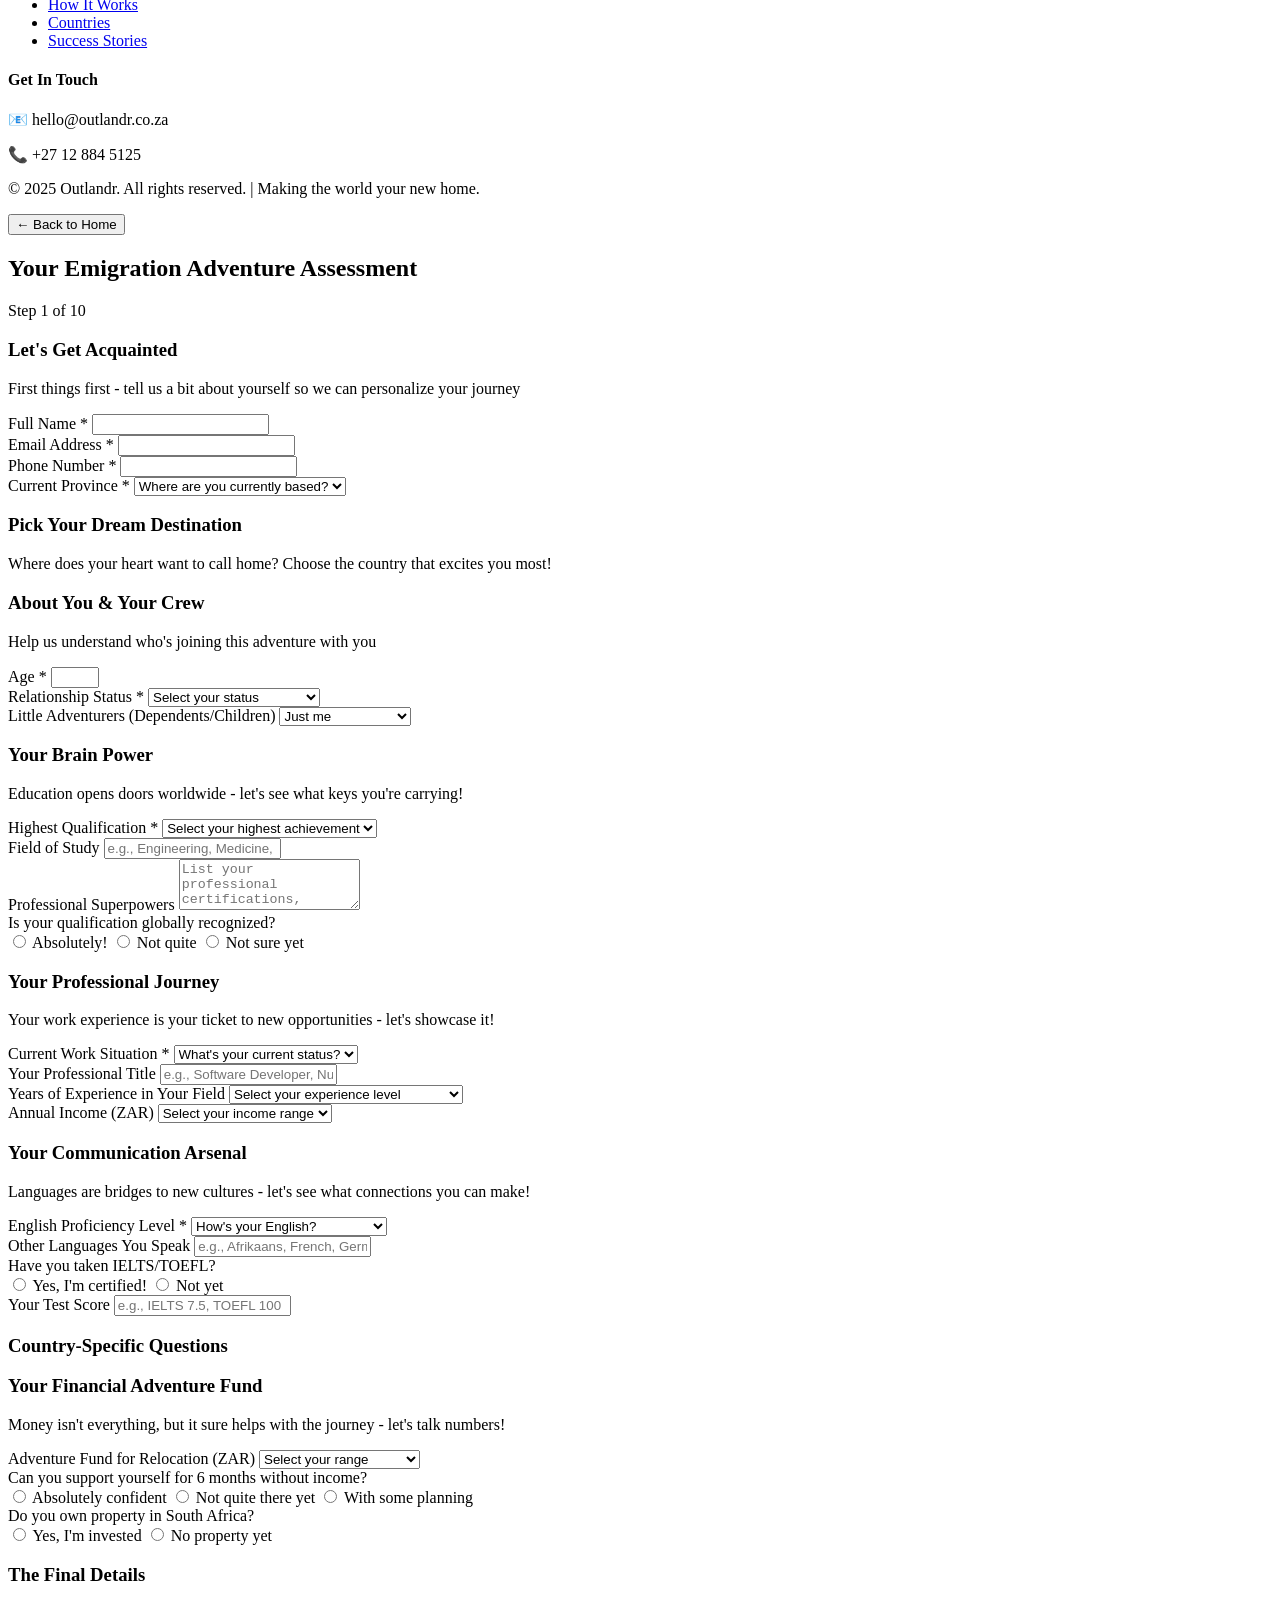
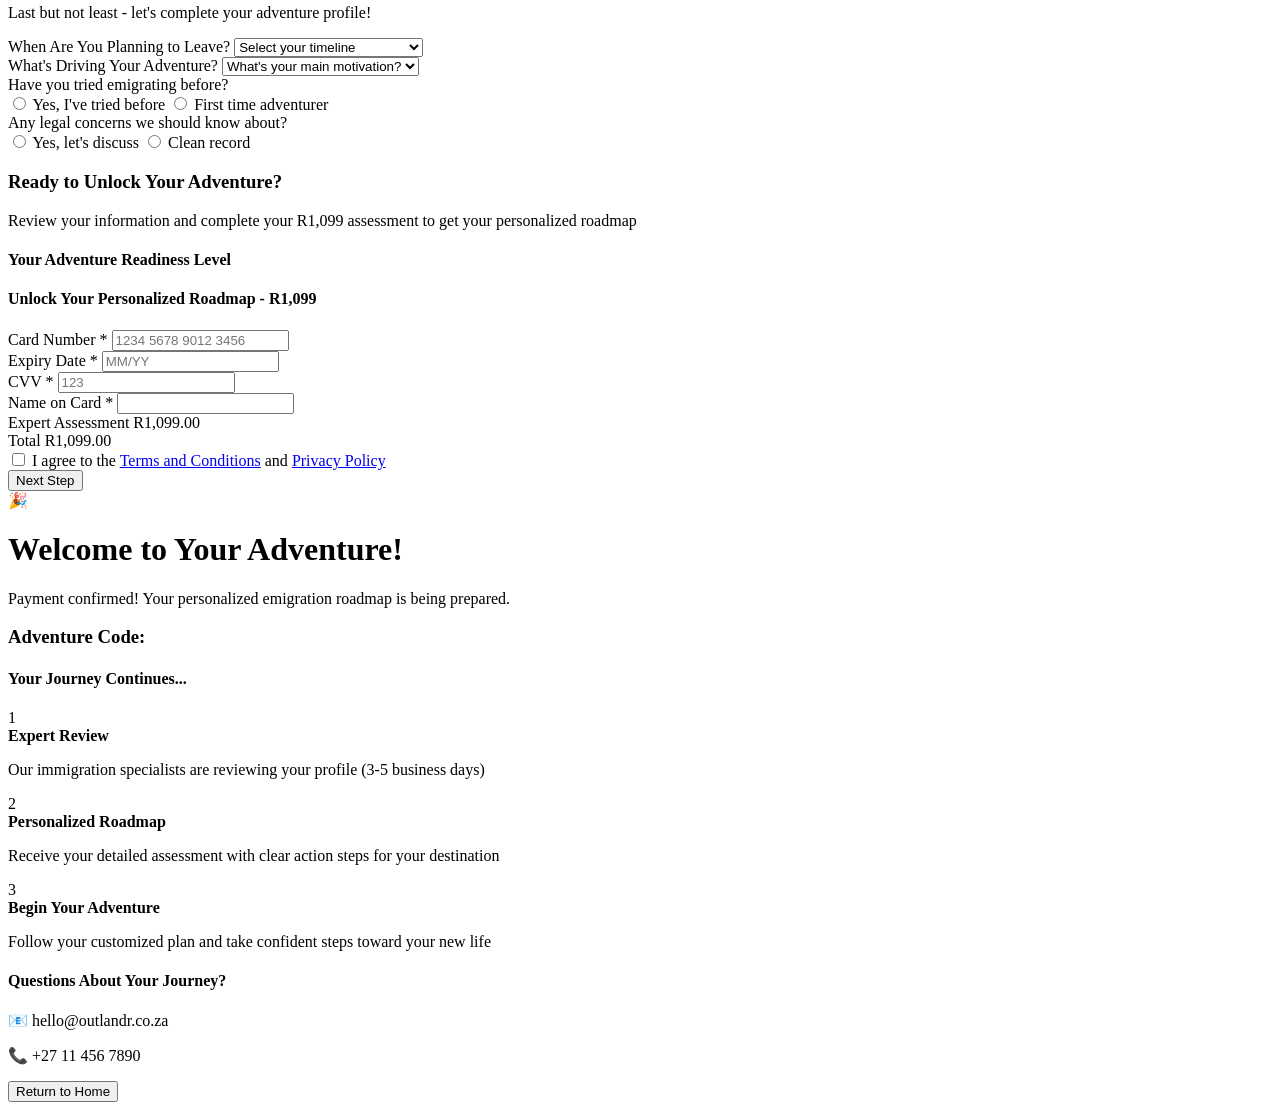
==== commit 36a2dff3: "Update index.html" ====
--- a/index.html
+++ b/index.html
@@ -248,7 +248,7 @@
             <div class="container">
                 <div class="hero-content">
                     <div class="hero-text">
-                        <h1 class="hero-title">Your Next Adventure Starts Here</h1>
+                        <h1 class="hero-title">Professional Emigration Assessment For South Africans</h1>
                         <p class="hero-subtitle">Turn your emigration dreams into reality with Outlandr's expert pre-qualification assessment. Discover your perfect destination and start your journey with confidence.</p>
                         <div class="hero-stats">
                             <div class="stat">
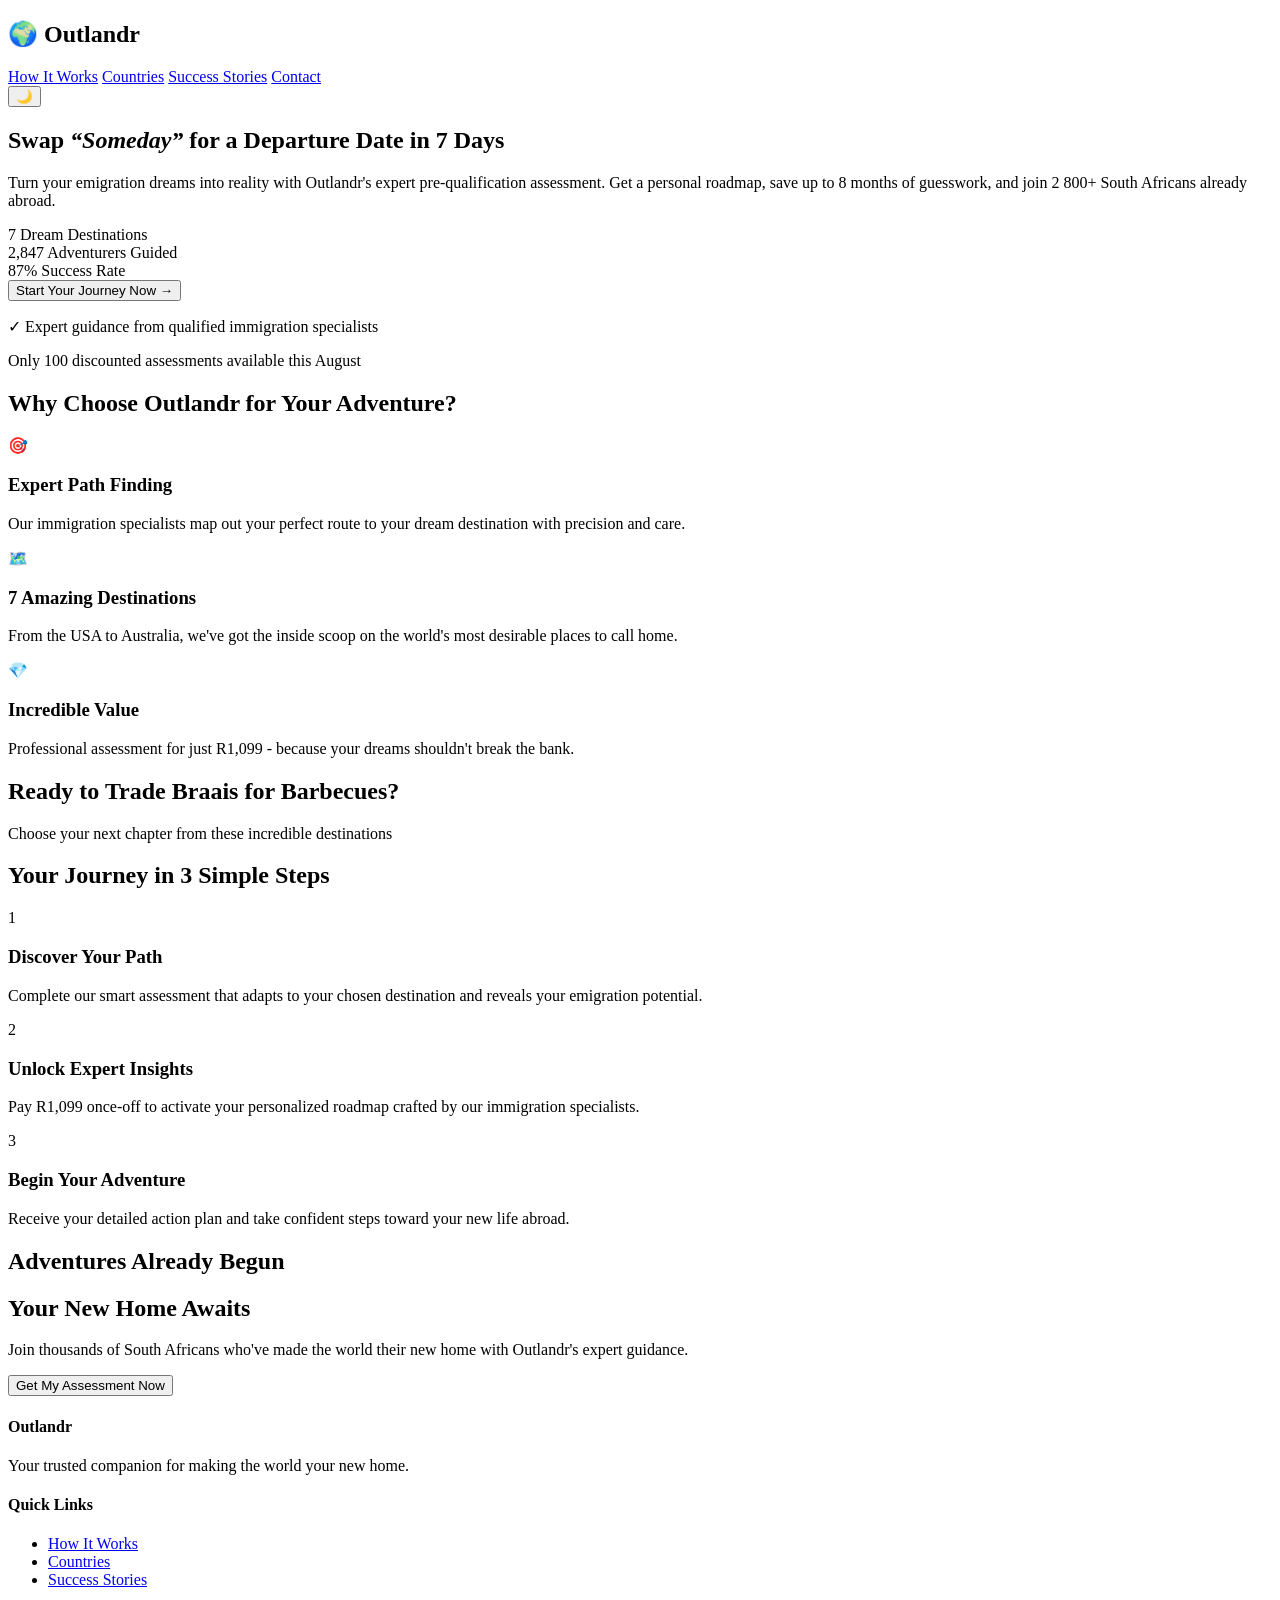
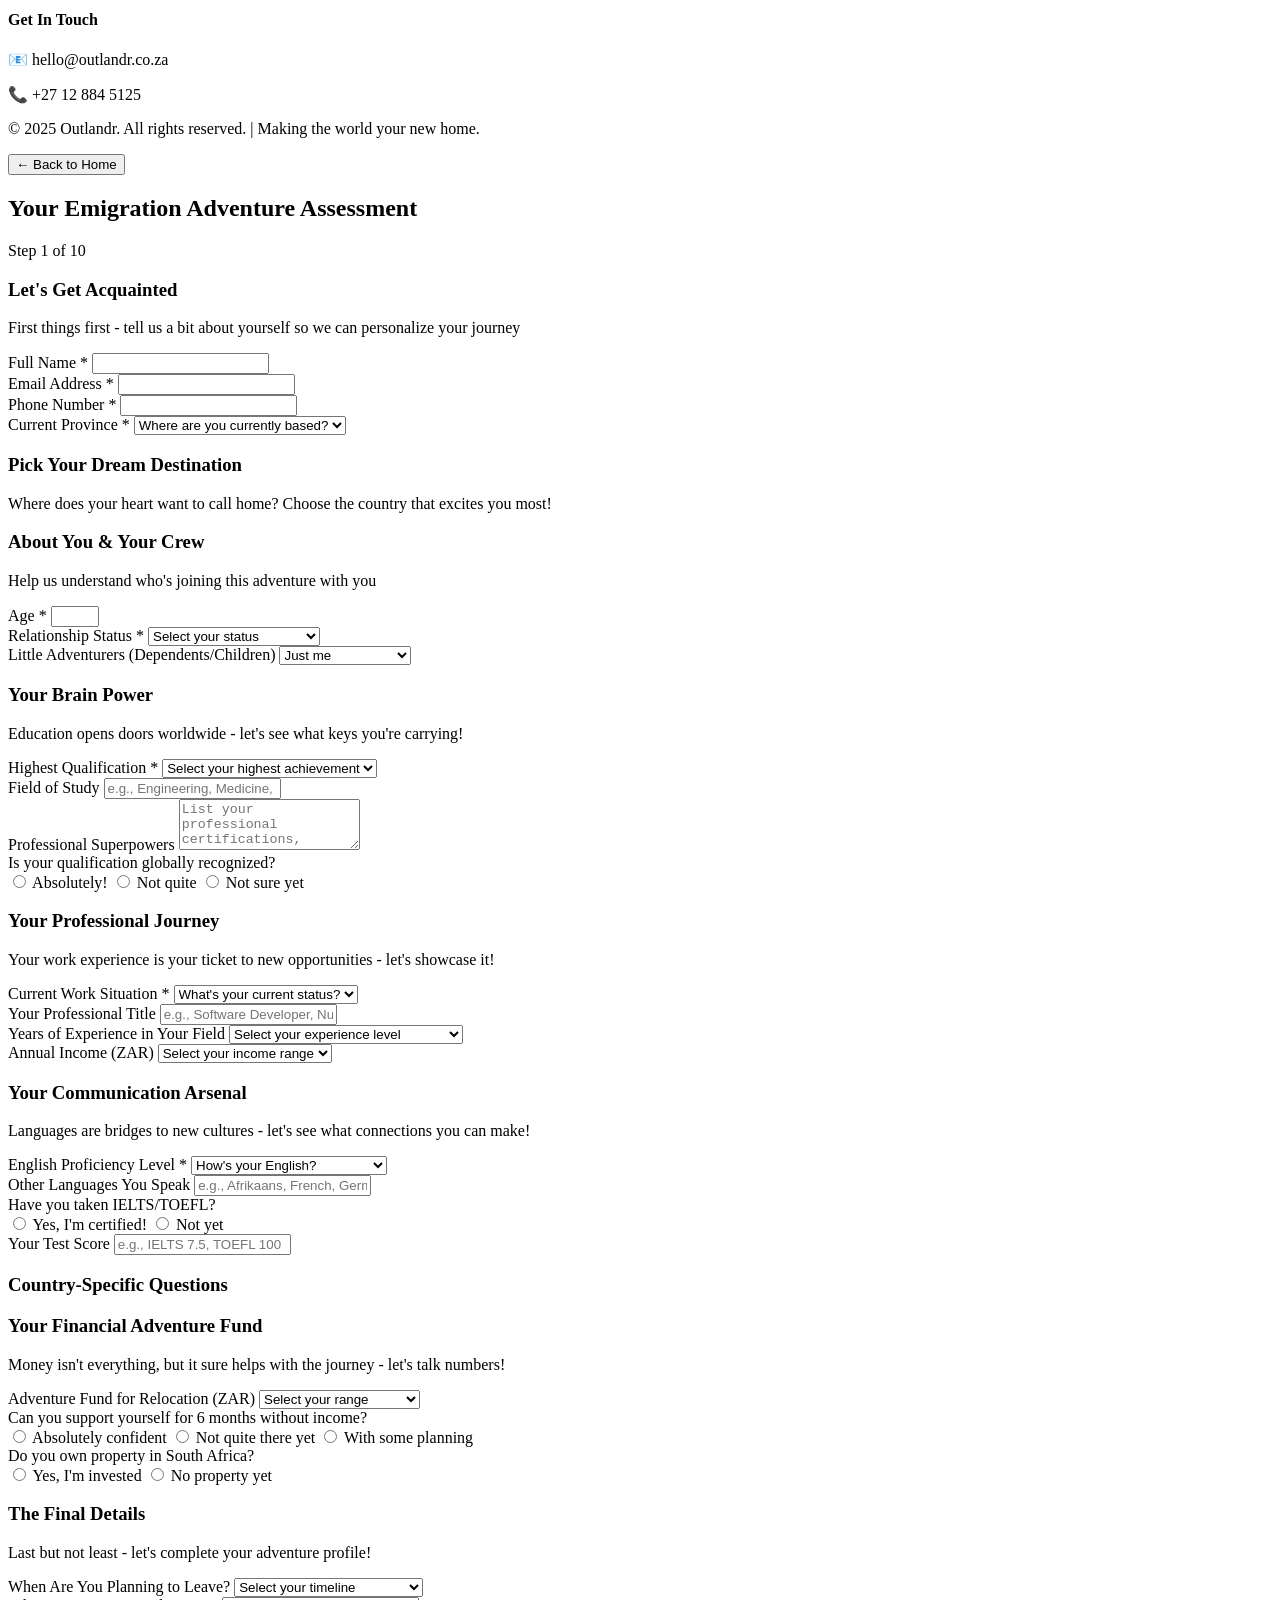
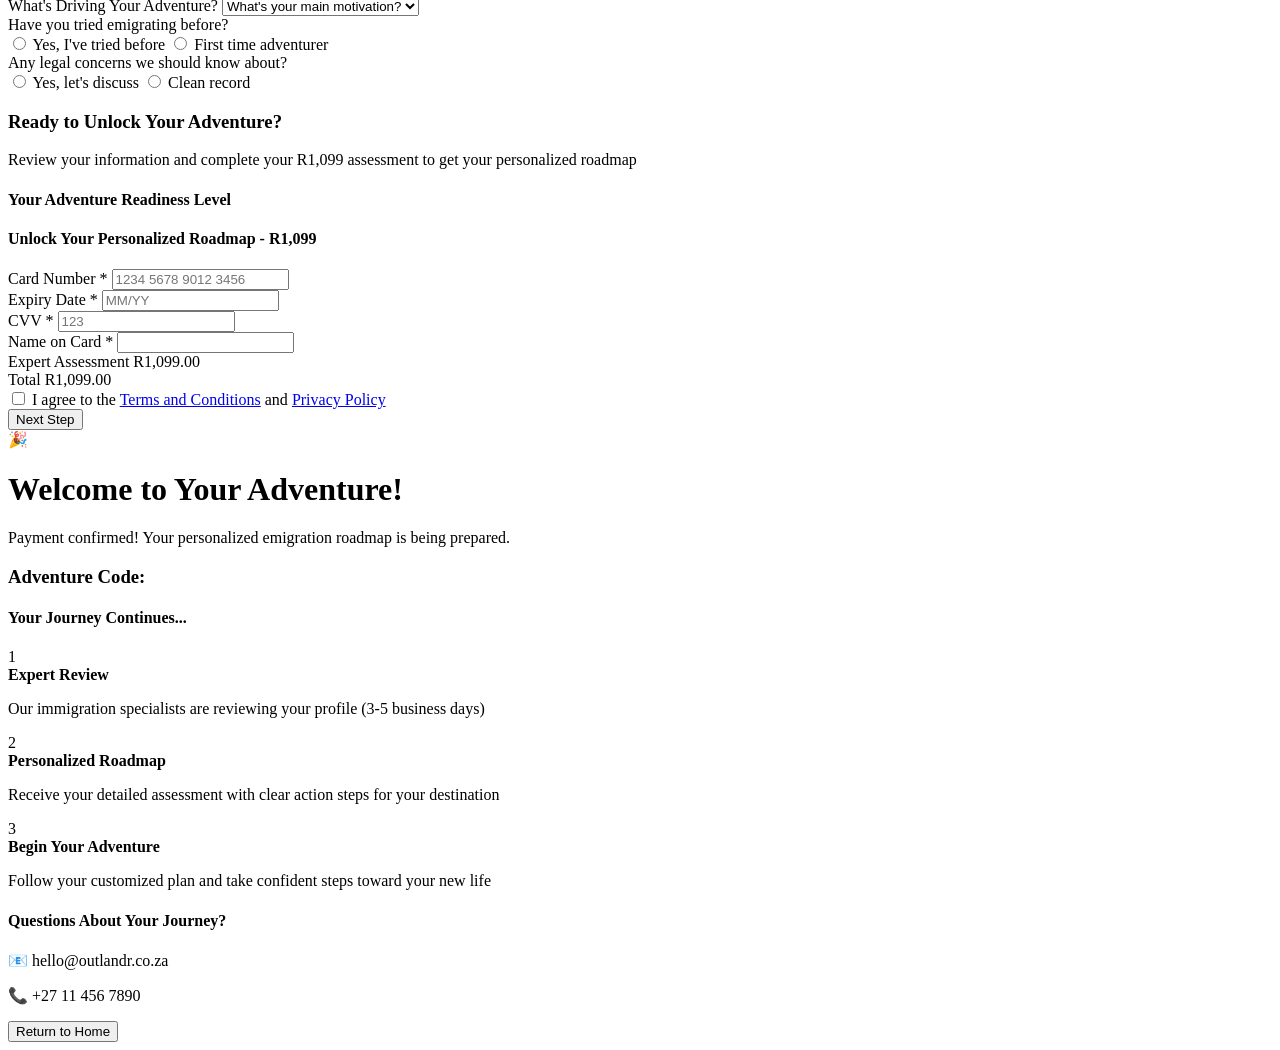
==== commit 9b37ac1f: "Update index.html" ====
--- a/index.html
+++ b/index.html
@@ -183,7 +183,8 @@
     "Johannesburg", 
     "Cape Town",
     "Durban",
-    "Pretoria"
+    "Pretoria",
+    "Mbombela"
   ]
 }
 </script>
@@ -248,8 +249,8 @@
             <div class="container">
                 <div class="hero-content">
                     <div class="hero-text">
-                        <h1 class="hero-title">Professional Emigration Assessment For South Africans</h1>
-                        <p class="hero-subtitle">Turn your emigration dreams into reality with Outlandr's expert pre-qualification assessment. Discover your perfect destination and start your journey with confidence.</p>
+                        <h1 class="hero-title">Swap <i>“Someday”</i> for a Departure Date in 7 Days</h1>
+                        <p class="hero-subtitle">Turn your emigration dreams into reality with Outlandr's expert pre-qualification assessment. Get a personal roadmap, save up to 8 months of guesswork, and join 2 800+ South Africans already abroad.</p>
                         <div class="hero-stats">
                             <div class="stat">
                                 <span class="stat-number">7</span>
@@ -267,7 +268,9 @@
                         <button class="btn btn--primary btn--lg hero-cta" onclick="startAssessment()">
                             Start Your Journey Now →
                         </button>
+                        
                         <p class="hero-guarantee">✓ Expert guidance from qualified immigration specialists</p>
+                         <p class="badge bg-success mt-2">Only 100 discounted assessments available this August</p>
                     </div>
                 </div>
             </div>
@@ -283,11 +286,15 @@
                         <h3>Expert Path Finding</h3>
                         <p>Our immigration specialists map out your perfect route to your dream destination with precision and care.</p>
                     </div>
+                    
+                    <!---
                     <div class="benefit-card">
                         <div class="benefit-icon">🧭</div>
                         <h3>Your Trusted Guide</h3>
                         <p>Like having a knowledgeable friend by your side - we make complex immigration simple and achievable.</p>
-                    </div>
+                    </div> --->
+                    
+                    
                     <div class="benefit-card">
                         <div class="benefit-icon">🗺️</div>
                         <h3>7 Amazing Destinations</h3>
@@ -357,10 +364,10 @@
         <section class="final-cta">
             <div class="container">
                 <div class="cta-content">
-                    <h2>Your Adventure Awaits</h2>
+                    <h2>Your New Home Awaits</h2>
                     <p>Join thousands of South Africans who've made the world their new home with Outlandr's expert guidance.</p>
                     <button class="btn btn--primary btn--lg" onclick="startAssessment()">
-                        Begin Your Journey Today
+                        Get My Assessment Now
                     </button>
                 </div>
             </div>
